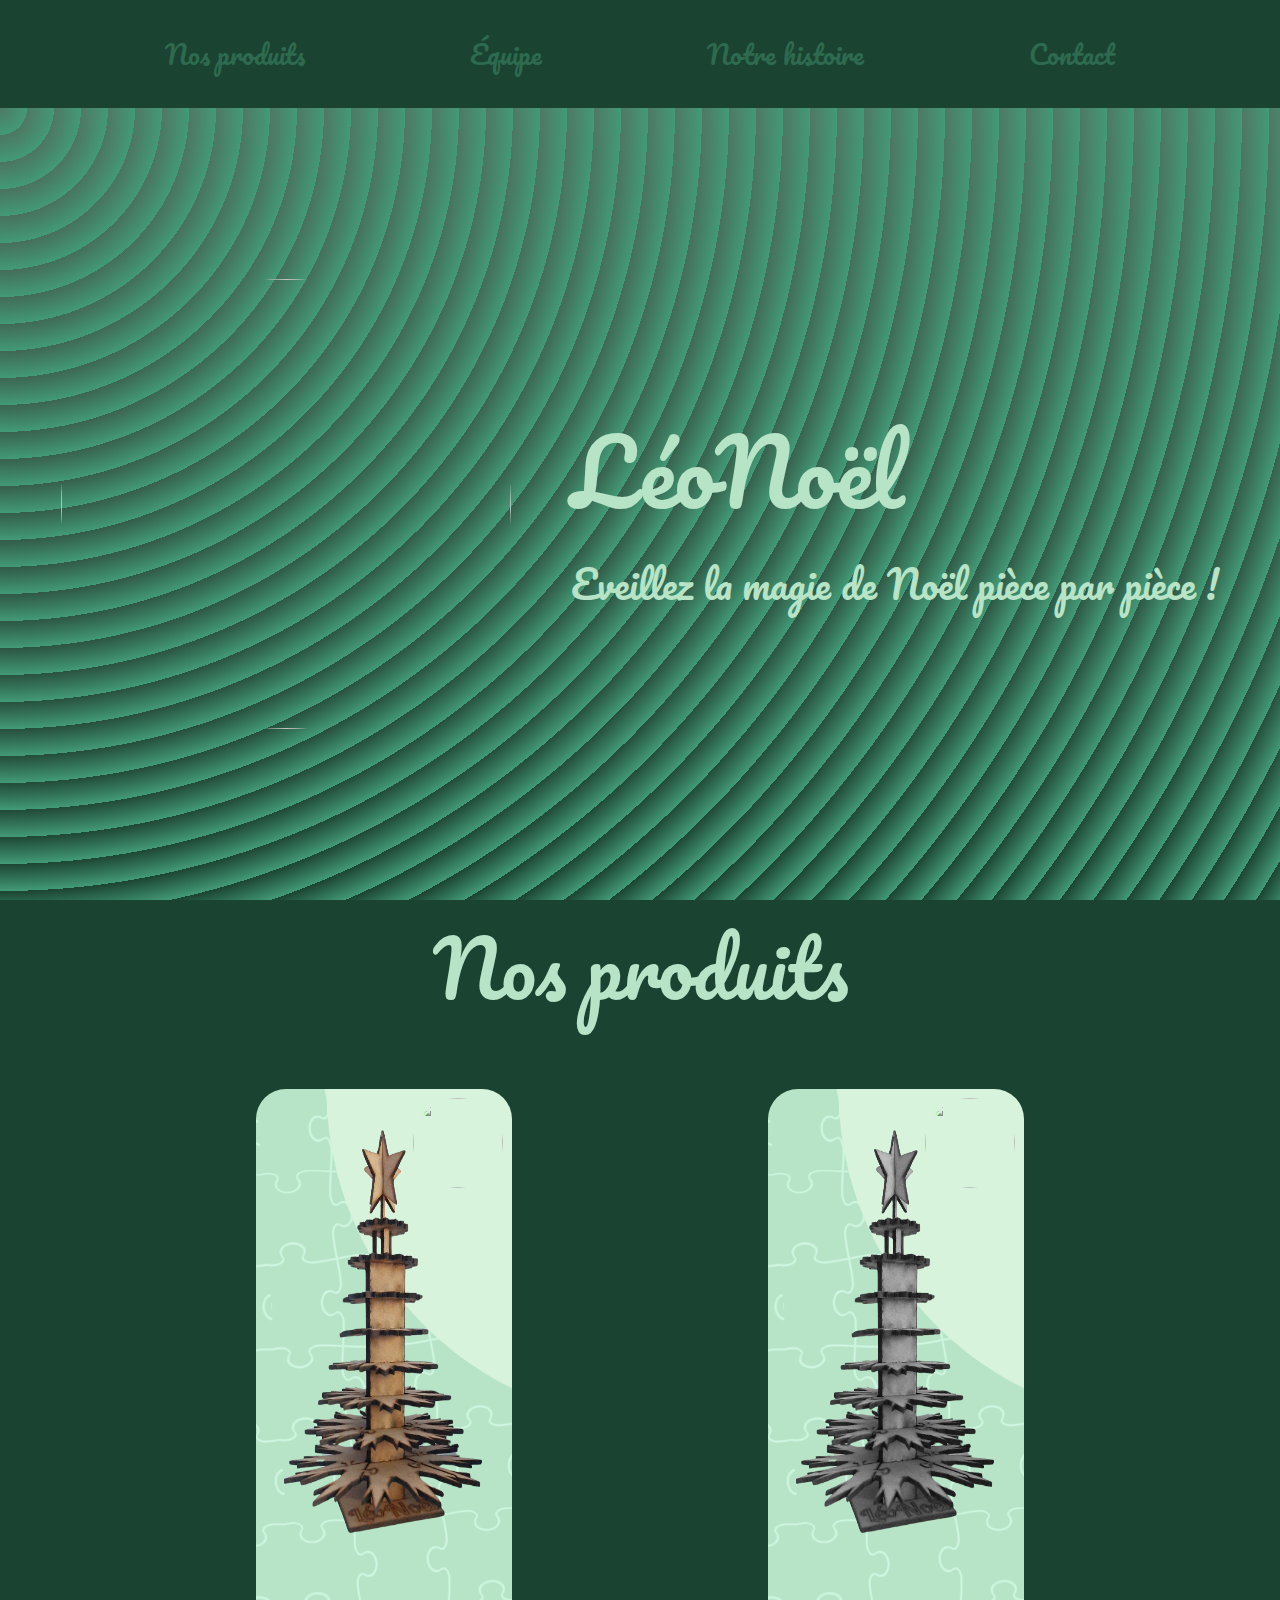
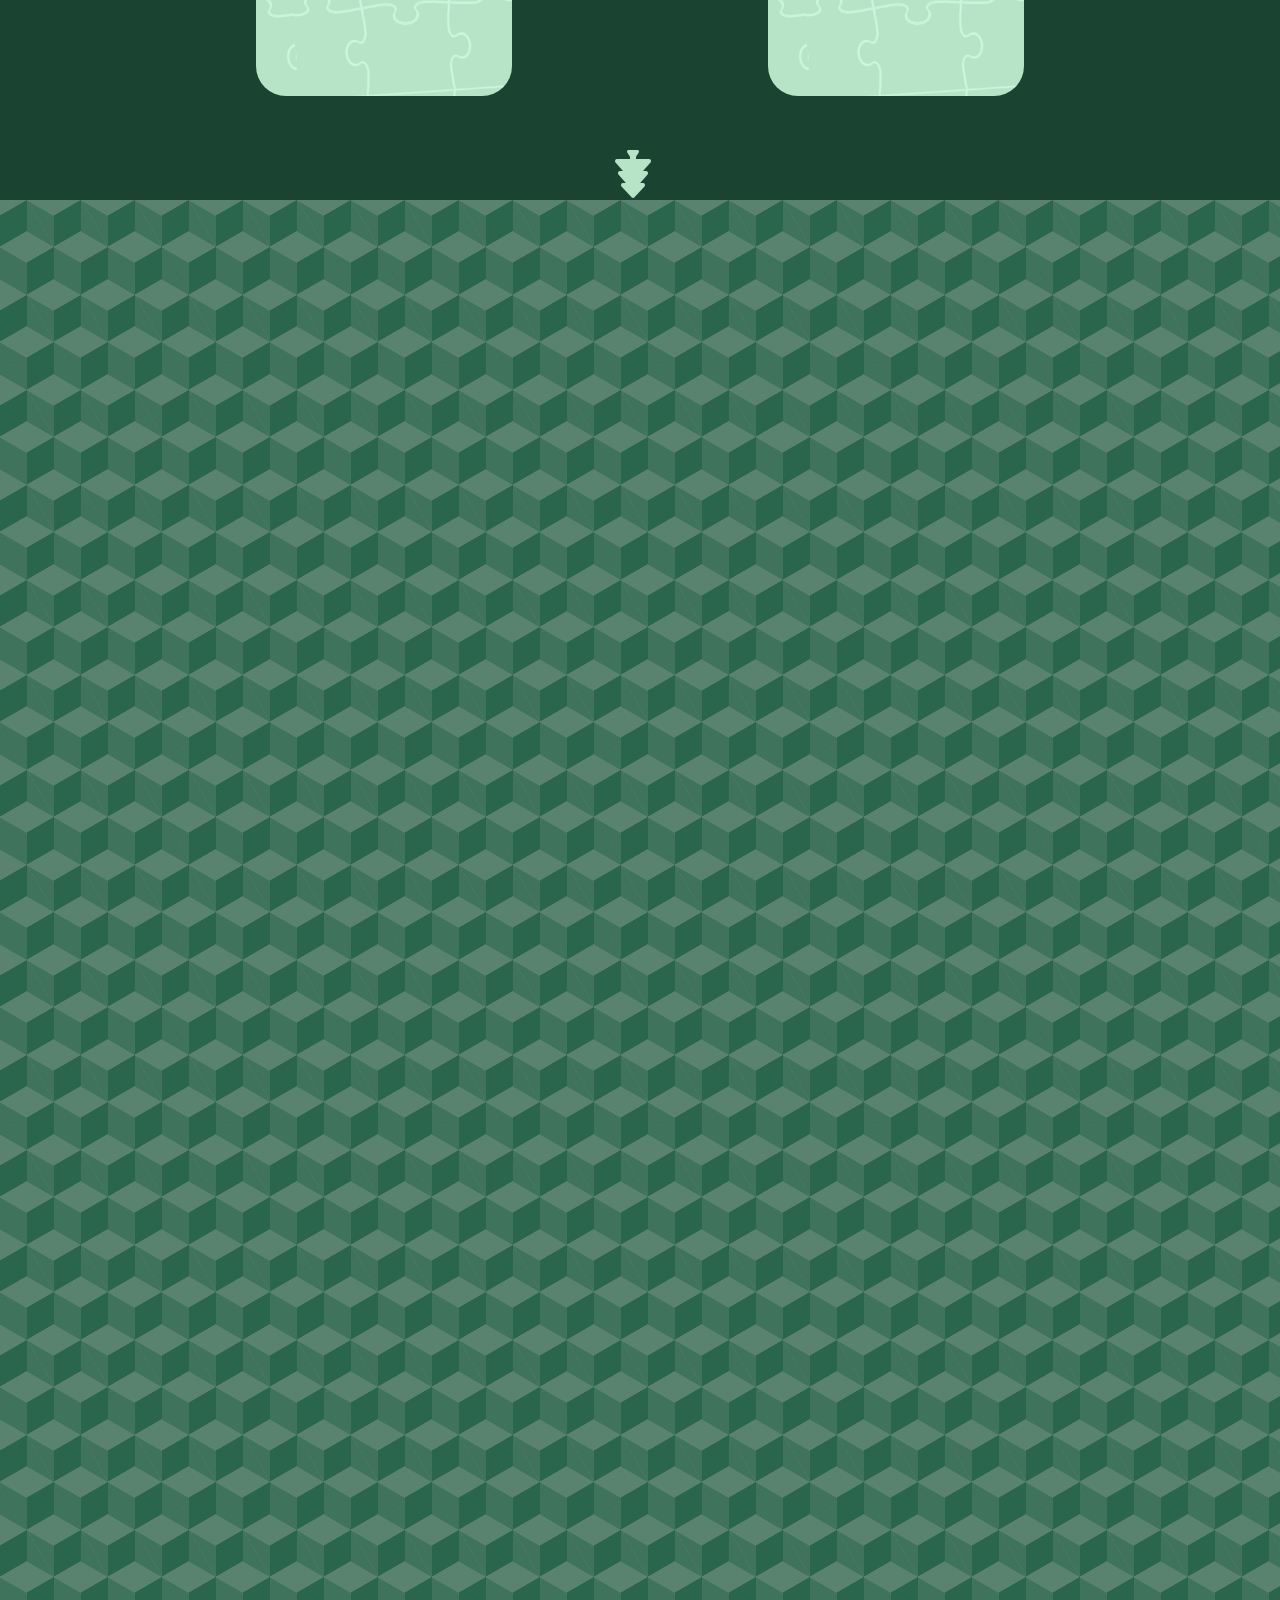
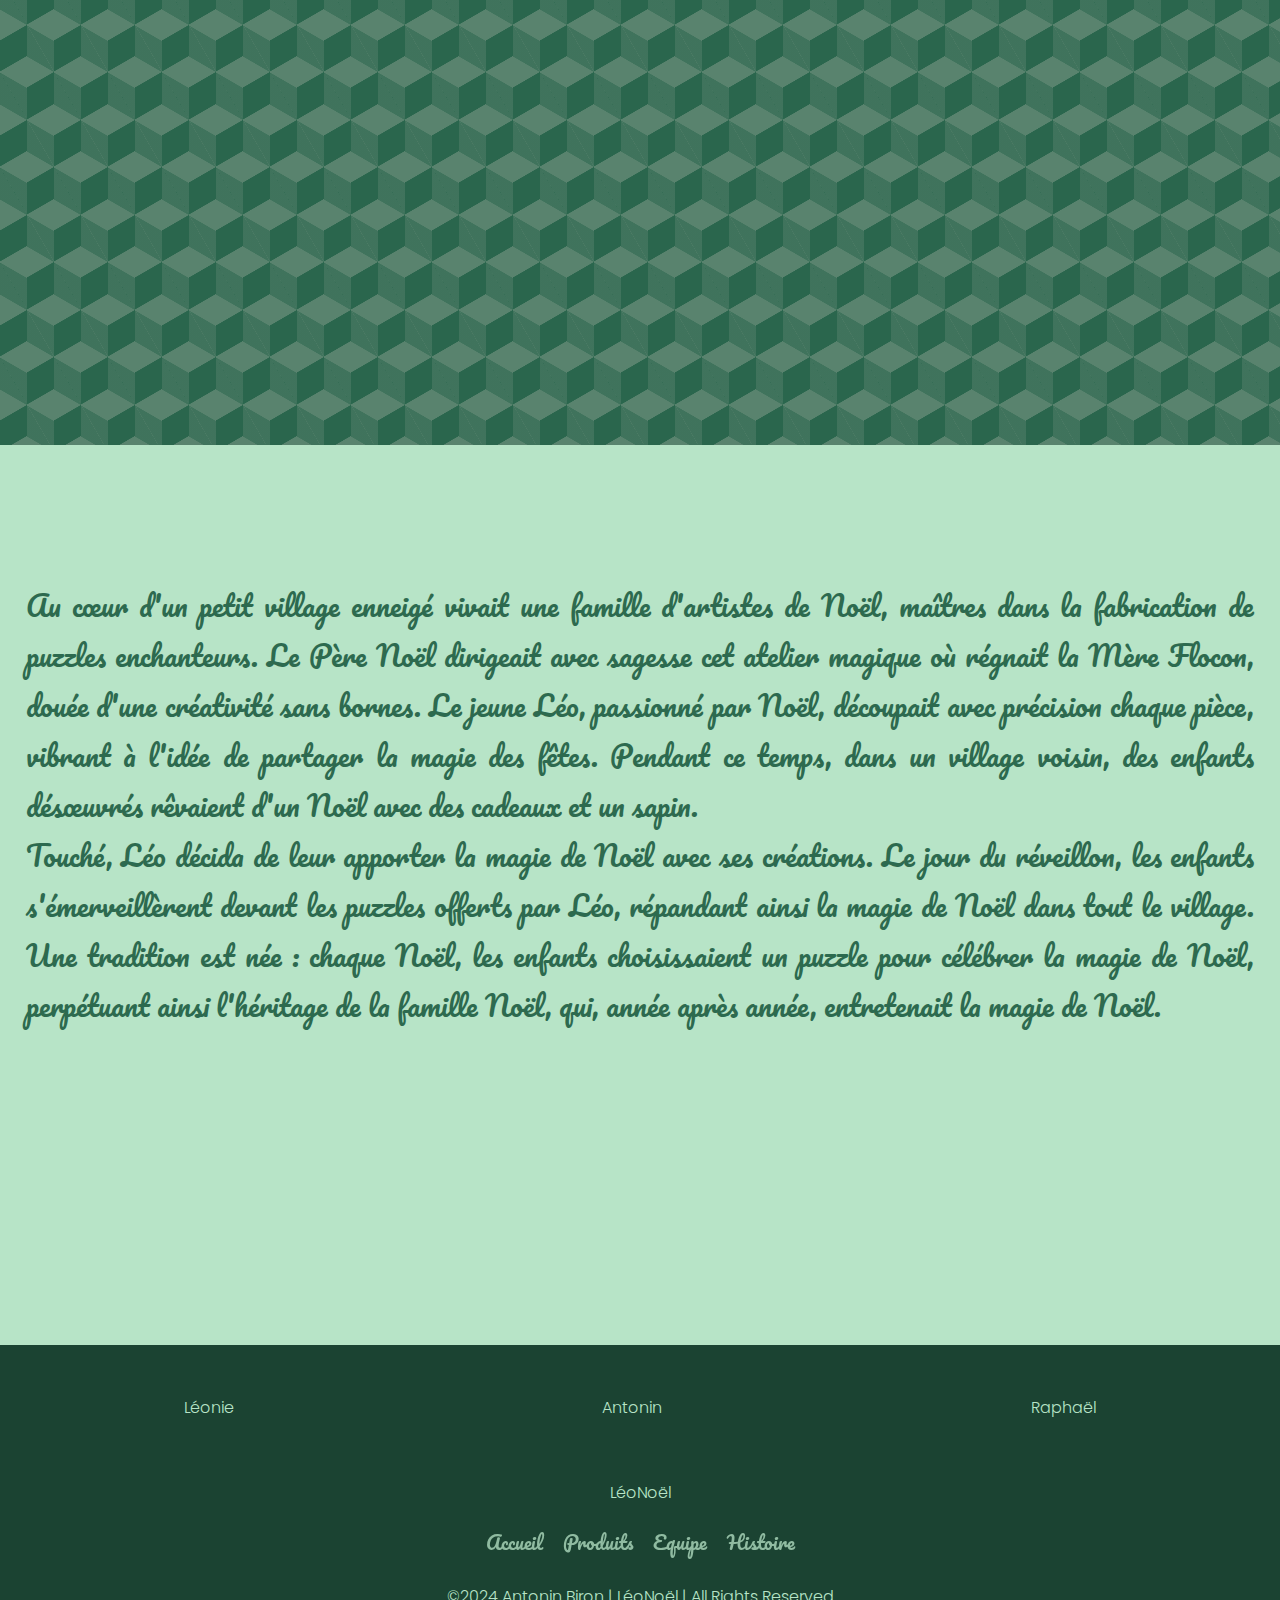
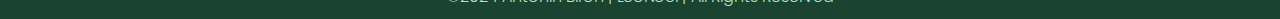
==== index.html @ 9560f246 "closing nav when clicking" ====
<html lang="en">

<head>
	<meta charset="UTF-8">
	<meta name="viewport" content="width=device-width, initial-scale=1.0">
	<title>LéoNoël</title>
	<link rel="stylesheet" href="style.css">
	<link rel="preconnect" href="https://fonts.googleapis.com">
	<link rel="preconnect" href="https://fonts.gstatic.com" crossorigin>
	<link href="https://fonts.googleapis.com/css2?family=Pacifico&display=swap" rel="stylesheet">
	<link rel="stylesheet" href="https://cdnjs.cloudflare.com/ajax/libs/font-awesome/5.15.3/css/all.min.css">
	<link rel="icon" type="image/png" href="./img/logo_leonoel_round.png">
</head>

<body>
	<header>
		<div class="nav-bar">
			<div class="burger-menu" onclick="BurgerTranslate()">
				<span class="burger-line"></span>
				<span class="burger-line"></span>
				<span class="burger-line"></span>
			</div>
			<ul class="navbar-nav" id="navbar-nav">
				<li><a href="#products" onclick="CloseNavBar()">Nos produits</a></li>
				<li><a href="#team" onclick="CloseNavBar()">Équipe</a></li>
				<li><a href="#history" onclick="CloseNavBar()">Notre histoire</a></li>
				<li><a href="#footer" onclick="CloseNavBar()">Contact</a></li>
			</ul>
		</div>		
	</header>

	<div class="home-screen" id="home-screen">
		<div class="case-logo">
			<img id="logo" src="./img/logo_leonoel_ia.jpg" alt="Logo LeoNoel">
		</div>
		<div class="text-welcome">
			<p id="title">LéoNoël </p>
			<p id="subtitle">Eveillez la magie de Noël pièce par pièce !</p>
		</div>
	</div>
	<div class="down-arrow-to-products">
		<i class="fas fa-tree down-arrow__icon" id="down-arrow-to-products"></i>
	</div>
	<div class="products" id="products">
		<div class="products-title">
			<p id="products-title">Nos produits</p>
		</div>
		<div class="grid">
			<div class="card"><img src="./img/logo_leonoel_ia.jpg" class="logo_product" alt=""><img
					src="./img/product_tree.png" class="img_product" alt="">
				<p>Sapin de Noël</p>
			</div>
			<div class="card"><img src="./img/logo_leonoel_ia.jpg" class="logo_product" alt=""><img
					src="./img/product_tree.png" class="img_product" id="in-creation" alt="">
				<p>En création</p>
			</div>
		</div>
		<div class="down-arrow-to-team">
			<i class="fas fa-tree down-arrow__icon-to-team" id="down-arrow-to-team"></i>
		</div>
	</div>
	<div class="team" id="team">
		<div class="team-title">
			<p id="team-title">Notre équipe</p>
		</div>
		<div class="team-grid">
			<div class="leonie">
				<section class="hidden">
					<div class="profil">
						<img src="./img/leonie_pp_round.png" alt="Photo Profil Léonie">
						<h1>Léonie</h1>
					</div>
					<div class="description-team">
						<p>Ouvrez un dictionnaire au mot « sourire » et vous trouverez Léonie. Son dynamisme contagieux
							illumine chaque projet. Spécialiste dans la gestion et l’administration, Léonie marie avec
							brio
							sérieux et rigueur dans toutes ses missions. Son autonomie et sa prise d'initiative hors
							pair ne
							donnent aucune chance aux mails et à la paperasse. Avec une organisation digne de ce nom
							notre
							équipe est sûre de tendre vers la réussite. Avec elle, chaque projet devient une aventure
							prometteuse et fructueuse. Une véritable manager qui transforme les défis en opportunités.
						</p>
						<h3>« Cela semble toujours impossible, jusqu’à ce qu’on le fasse ». Nelson Mandela</h3>
					</div>
				</section>
			</div>
			<div class="antonin">
				<section class="hidden">
					<div class="description-team">
						<p>Lui c’est Antonin, une véritable pépite au sein de notre équipe ! Il incarne la quintessence
							du
							professionnalisme, de la rigueur, et de la détermination. Sa maîtrise de l'informatique en
							fait
							un atout majeur, et son talent en graphisme ouvre de nouvelles perspectives créatives.
							Toujours
							prêt à comprendre et à surpasser les attentes, Antonin est le collaborateur idéal pour mener
							notre équipe vers l'excellence. Sa polyvalence et son engagement font de lui une force
							motrice,
							prêt à surmonter tous les obstacles pour atteindre l'excellence. Avec Anto à nos côtés,
							l'innovation et la réussite sont assurées ! </p>
						<h3>“Je ne perds jamais, soit je gagne, soit j’apprends », Nelson Mandela.</h3>
					</div>
					<div class="profil">
						<img src="./img/pp_anto_round.png" alt="Photo profil Antonin">
						<h1>Antonin</h1>
					</div>
				</section>
			</div>
			<div class="raphael">
				<section class="hidden">
					<div class="profil">
						<img src="./img/pp_raph_round.png" alt="Photo profil Antonin">
						<h1>Raphaël</h1>
					</div>
					<div class="description-team">
						<p>Découvrez Raphaël, notre atout secret et associé exceptionnel. Sérieux et rigoureux, il gère
							la
							modélisation comme personne, et apporte une compréhension technique à chacun de ses projets.
							Mêlant mystère et professionnalisme, Raphaël excelle dans la discrétion tout en
							accomplissant
							avec aisance toutes les tâches qui lui sont confiées. Sa réputation de résoudre sans prise
							de
							tête les défis informatiques en fait un précieux collaborateur. Doté d'une capacité
							remarquable
							à concrétiser les demandes, il se distingue par sa fiabilité et son dévouement exemplaire.
							En
							tant qu'associé, il incarne l'excellence discrète qui donne à notre équipe une longueur
							d'avance. Confiez-lui vos projets et découvrez la puissance de la discrétion alliée à un
							professionnalisme inégalé. </p>
						<h3>« La folie, c’est de faire toujours la même chose et de s’attendre à un résultat
							différent »Albert Einstein</h3>
					</div>
				</section>
			</div>
		</div>
		<div class="down-arrow-to-history">
			<i class="fas fa-tree down-arrow__icon-to-history" id="down-arrow-to-history"></i>
		</div>
	</div>
	<div class="history" id="history">
		<div class="history-title">
			<p id="history-title">Notre histoire</p>
		</div>
		<div class="history-text" id="history-text">
			<p id="p1">Au cœur d'un petit village enneigé vivait une famille d'artistes de Noël, maîtres dans la
				fabrication de puzzles enchanteurs. Le Père Noël dirigeait avec sagesse cet atelier magique où régnait
				la Mère Flocon, douée d'une créativité sans bornes. Le jeune Léo, passionné par Noël, découpait avec
				précision chaque pièce, vibrant à l'idée de partager la magie des fêtes. Pendant ce temps, dans un
				village voisin, des enfants désœuvrés rêvaient d'un Noël avec des cadeaux et un sapin.</p>
			<p id="p2">Touché, Léo décida de leur apporter la magie de Noël avec ses créations. Le jour du réveillon,
				les enfants s'émerveillèrent devant les puzzles offerts par Léo, répandant ainsi la magie de Noël dans
				tout le village. Une tradition est née : chaque Noël, les enfants choisissaient un puzzle pour célébrer
				la magie de Noël, perpétuant ainsi l'héritage de la famille Noël, qui, année après année, entretenait la
				magie de Noël.</p>
		</div>
	</div>
	<div class="contacts">
		<div class="contacts-title"></div>
	</div>
	<footer class="footer" id="footer">
		<div class="social">
			<div class="social-leonie">
				<ul class="social-icon">
					<li class="social-icon__item"><a class="social-icon__link" href="https://www.linkedin.com/in/léonie-chapelle-44a651234/" target="_blank"><ion-icon name="logo-linkedin"></ion-icon></a></li>
					<li class="social-icon__item"><a class="social-icon__link" href="https://www.instagram.com/leonie_chapelle/" target="_blank"><ion-icon name="logo-instagram"></ion-icon></a></li>
				</ul>
				<p>Léonie</p>
			</div>
			<div class="social-antonin">
				<ul class="social-icon">
					<li class="social-icon__item"><a class="social-icon__link" href="https://www.linkedin.com/in/antonin-biron-748058155/" target="_blank"><ion-icon name="logo-linkedin"></ion-icon></a></li>
					<li class="social-icon__item"><a class="social-icon__link" href="https://www.instagram.com/its_anto.brn/" target="_blank"><ion-icon name="logo-instagram"></ion-icon></a></li>
					<li class="social-icon__item"><a class="social-icon__link" href="https://github.com/Blatahead" target="_blank"><ion-icon name="logo-github"></ion-icon></a></li>
				</ul>
				<p>Antonin</p>
			</div>
			<div class="social-raphael">
				<ul class="social-icon">
					<!-- <li class="social-icon__item"><a class="social-icon__link" href="#"><ion-icon name="logo-linkedin"></ion-icon></a></li> -->
					<li class="social-icon__item"><a class="social-icon__link" href="https://www.instagram.com/rafmy0/" target="_blank"><ion-icon name="logo-instagram"></ion-icon></a></li>
				</ul>
				<p>Raphaël</p>
			</div>
		</div>
		<div class="social-team">
			<ul class="social-icon">
				<li class="social-icon__item"><a class="social-icon__link" href="https://www.instagram.com/rafmy0/" target="_blank"><ion-icon name="logo-instagram"></ion-icon></a></li>
			</ul>
			<p>LéoNoël</p>
		</div>
		<ul class="menu">
			<li class="menu__item"><a class="menu__link" href="#top">Accueil</a></li>
			<li class="menu__item"><a class="menu__link" href="#products">Produits</a></li>
			<li class="menu__item"><a class="menu__link" href="#team">Equipe</a></li>
			<li class="menu__item"><a class="menu__link" href="#history">Histoire</a></li>
		</ul>
		<p>&copy;2024 Antonin Biron | LéoNoël | All Rights Reserved</p>
	</footer>
	<script src="script.js"></script>
</body>

</html>
---- style.css ----
@import url("https://fonts.googleapis.com/css2?family=Poppins:wght@200;300;400;500;600;700;800;900&display=swap");

* {
	margin: 0;
	box-sizing: border-box;
	padding: 0;
}

html {
	scroll-behavior: smooth;
}

body {
	background-color: #1b4332;
	height: 100vh;
}

header {
	width: 100%;
	height: 12vh;
}

.nav-bar {
	width: auto;
	height: 100%;
	margin-bottom: 1vh;
	/* background-color: #2d6a4f; */
	background-image: url("./img/wood_back.jpg");
}

.navbar-nav {
	width: auto;
	height: 100%;
	align-items: center;
	display: flex;
	justify-content: space-evenly;
	list-style-type: none;
}

li a {
	font-family: 'Pacifico', cursive;
	/* color: #b7e4c7; */
	color: #2d6a4f;
	text-decoration: none;
	font-size: 2vw;
}

li a:hover {
	color: #d8f3dc;
	transition: 0.5s;
}

#to-history,
#to-products,
#to-team,
#to-contact {
	cursor: pointer;
}

::-webkit-scrollbar {
	width: 0px;
}

::-webkit-scrollbar-thumb {
	background: #d8f3dc;
	border-radius: 10px;
}

.home-screen {
	width: 100%;
	height: 88vh;

	background-color: #1b4332;
	opacity: 1;
	background-image:  repeating-radial-gradient( circle at 0 0, transparent 0, #429a76 27px ), repeating-linear-gradient( #B7E4C755, #1b4332 );

	display: flex;
	align-items: center;
	justify-content: space-evenly;
}

.case-logo {
	width: auto;
	height: 50vh;
}

#logo {
	height: 50vh;
	border-radius: 50%;
}

.text-welcome {
	font-family: 'Pacifico', cursive;
	color: #b7e4c7;
	text-decoration: none;

	#title {
		font-size: 7vw;
	}

	#subtitle {
		font-size: 3vw;
	}
}

.down-arrow-to-products {
	position: absolute;
	left: 50%;
	transform: translateX(-50%);
	width: 50px;
	height: 50px;
	animation: bounce 2s infinite;
}

.down-arrow-to-team {
	position: relative;
	width: 50px;
	height: 50px;
	animation: bounce 2s infinite;
}

.down-arrow-to-history {
	position: relative;
	width: 50px;
	height: 50px;
	margin-left: auto;
	margin-right: auto;
	animation: bounce 2s infinite;
}

.down-arrow__icon {
	font-size: 3em;
	transform: rotate(180deg);
	cursor: pointer;
	background-image: url('./img/wood_back.jpg');
	-webkit-background-clip: text;
	background-clip: text;
	color: transparent;
}

.down-arrow__icon-to-team {
	font-size: 3em;
	transform: rotate(180deg);
	cursor: pointer;
	background-image: url('./img/wood_back.jpg');
	-webkit-background-clip: text;
	background-clip: text;
	color: #B7E4C7;
}
.down-arrow__icon-to-history {
	font-size: 3em;
	transform: rotate(180deg);
	cursor: pointer;
	background-image: url('./img/wood_back.jpg');
	-webkit-background-clip: text;
	background-clip: text;
	color: transparent;
}

.history {
	width: auto;
	height: 100vh;
	background-color: #b7e4c7;
}

.history-title,
.products-title,
.team-title {
	width: 100%;
	height: 15vh;
}

#products-title {
	font-size: 6vw;
	font-family: 'Pacifico', cursive;
	text-align: center;
	color: #b7e4c7;
}

#history-title {
	font-size: 6vw;
	font-family: 'Pacifico', cursive;
	text-align: center;

	background-image: url('./img/wood_back.jpg');
	-webkit-background-clip: text;
	background-clip: text;
	color: transparent;
}

#team-title{
	font-size:6vw;
	font-family: 'Pacifico', cursive;
	text-align: center;

	background-image: url('./img/wood_back.jpg');
	-webkit-background-clip: text;
	background-clip: text;
	color: transparent;
}

.history-text {
	width: 100vw;
	height: 75vh;
	text-align: justify;
	align-items: center;
	display: flex;
	flex-direction: column;
	flex: auto;


	p {
		/* height: 50%; */
		flex-wrap: wrap;
		font-size: 2.2vw;
		font-family: 'Pacifico', cursive;
		color: #2d6a4f;

		margin-bottom: auto;
		margin-top: auto;
		margin-left: 2vw;
		margin-right: 2vw;
	}
}

@keyframes bounce {
	0% {
		bottom: 0;
	}

	50% {
		bottom: 20px;
	}

	100% {
		bottom: 0;
	}
}

.products {
	background-image: url("./img/wood_back_large.jpg");
	width: 100%;
	height: 100vh;
	display: flex;
	flex-direction: column;
	align-items: center;
}

.grid {
	width: 100%;
	height: auto;

	display: flex;
	justify-content: space-evenly;
	margin-top: auto;
	margin-bottom: auto;
}

.card {
	width: auto;
	height: 100%;
	border-radius: 30px;

	background-image: url("./img/back\ product.png");
	background-size: cover;
	position: relative;

	.img_product {
		width: 20vw;
		height: 60vh;
		transition-duration: 1s;
	}

	.img_product:hover {
		transform: scale(1.1);
		transition-duration: 1s;
	}

	#in-creation {
		filter: grayscale(100%);
	}

	.logo_product {
		position: absolute;
		top: 1vh;
		right: 1vh;
		height: 10vh;
		border-radius: 50%;
	}

	p {
		font-size: 3vw;
		font-family: 'Pacifico', cursive;
		text-align: center;

		background-image: url('./img/wood_back.jpg');
		-webkit-background-clip: text;
		background-clip: text;
		color: transparent;

		transform: translateY(-5vh);
	}
}

.team {
	height: 205vh;
	width: 100%;

	background-color: #2a664d;
	background-image:  linear-gradient(30deg, #59836e 12%, transparent 12.5%, transparent 87%, #59836e 87.5%, #59836e), linear-gradient(150deg, #59836e 12%, transparent 12.5%, transparent 87%, #59836e 87.5%, #59836e), linear-gradient(30deg, #59836e 12%, transparent 12.5%, transparent 87%, #59836e 87.5%, #59836e), linear-gradient(150deg, #59836e 12%, transparent 12.5%, transparent 87%, #59836e 87.5%, #59836e), linear-gradient(60deg, #59836e77 25%, transparent 25.5%, transparent 75%, #59836e77 75%, #59836e77), linear-gradient(60deg, #59836e77 25%, transparent 25.5%, transparent 75%, #59836e77 75%, #59836e77);
	background-size: 54px 95px;
	background-position: 0 0, 0 0, 27px 47px, 27px 47px, 0 0, 27px 47px;

	color: #b7e4c7;
}

.team-grid{
	display: flex;
	flex-direction: column;
	height: 170vh;
	margin-top:10vh;

	.leonie, .antonin, .raphael{
		margin-top: auto;
		margin-bottom: auto;
		margin-left: 5vw;
		margin-right: 5vw;
	}

	section{
		display: flex;
		place-items: left;
		align-content: center;
		flex-direction: row;
		background-color: rgb(255, 255, 255, 0.2);
		border-radius: 20px;
		padding: 1vh;
	}
	h1{
		font-size: 4vh;
		text-align: center;
	}
	p{
		text-align: justify;
		font-size: 2vw;
	}
	h3{
		font-size: 2.5vw;
	}
	img{
		height: 20vh;
	}

	.profil{
		margin-top: auto;
		margin-bottom: auto;
	}

	.description-team{
		margin-left: 2vw;
		margin-right: 2vw;
	}
}

.hidden{
	opacity: 0;
	filter: blur(5px);
	transform: translateX(-100%);
	transition: all 2s;
}

.show{
	opacity: 1;
	filter: blur(0);
	transform: translateX(0);
}

.footer {
	position: relative;
	width: 100%;
	background: transparent;
	min-height: 20vh;
	display: flex;
	justify-content: center;
	align-items: center;
	flex-direction: column;
	font-family: "Poppins", sans-serif;
	color: #B7E4C7;
  }
  
  .social-icon,
  .menu {
	position: relative;
	display: flex;
	justify-content: center;
	align-items: center;
	margin: 10px 0;
	flex-wrap: wrap;
  }
  
  .social-icon__item,
  .menu__item {
	list-style: none;
  }
  
  .social-icon__link {
	font-size: 2rem;
	color: #B7E4C7;
	margin: 0 10px;
	display: inline-block;
	transition: 0.5s;
  }
  .social-icon__link:hover {
	transform: translateY(-10px);
  }
  
  .menu__link {
	font-size: 1.2rem;
	color: #B7E4C7;
	margin: 0 10px;
	display: inline-block;
	transition: 0.5s;
	text-decoration: none;
	opacity: 0.75;
	font-weight: 300;
  }
  
  .menu__link:hover {
	opacity: 1;
  }
  
  .footer p {
	color: #B7E4C7;
	margin: 15px 0 10px 0;
	font-size: 1rem;
	font-weight: 300;
  }
  
.social{
	width: 100%;
	display: flex;
	flex-direction: row;
	justify-content: space-around;
	text-align: center	;

	div{
		text-align: center;
	}
}

.social-team{
	text-align: center;
}

/* CSS pour le menu burger */
.burger-menu {
    display: none;
}

.burger-line {
    display: block;
    width: 30px;
    height: 3px;
    background-color: #1b4332;
    margin: 5px 0;
}

@media screen and (max-width: 930px) {
    

    .burger-menu {
        display: block;
		position: absolute;
		right: 4vw;
		top: 4vh;	
    }

	.navbar-nav {
		position: fixed;
		display: flex;
		flex-direction: column;
		top: 12vh;
		right: -100%;
		width: 100%;
		height: calc(100% - 12vh);
		transition: all 0.3s ease;
		background-image: url("./img/wood_back.jpg");
		z-index: 999;
	}

	ul li a{
		font-size: 7vw;
	}


	.navbar-nav.active {
		right: 0;
	}

	.home-screen{
		flex-direction: column;

		#logo{
			width: 45vw;
			height: 45vw;
			aspect-ratio:initial;
		}

		.case-logo{
			height: fit-content;
		}

		#title{
			margin-top: -10vh;
			font-size: 15vw;
			text-align: center;
		}

		#subtitle{
			font-size: 5vw;
			text-align: center;
		}
	}

	#products-title{
		font-size: 15vw;
	}

	.grid{
		flex-direction: column;
		justify-content: space-around;
		margin: 0;
		height: 100%;
	}

	.card{
		width: 75%;
		height: 30vh;
		margin-left: auto;
		margin-right: auto;

		.img_product{
			height: 30vh;
			width: 20vh;
		}

		p{
			font-size: 6vw;
		}
	}

	
}

@media screen and (max-width: 530px) {
	.home-screen #logo{
		width: 75vw;
		height: 75vw;
	}
}
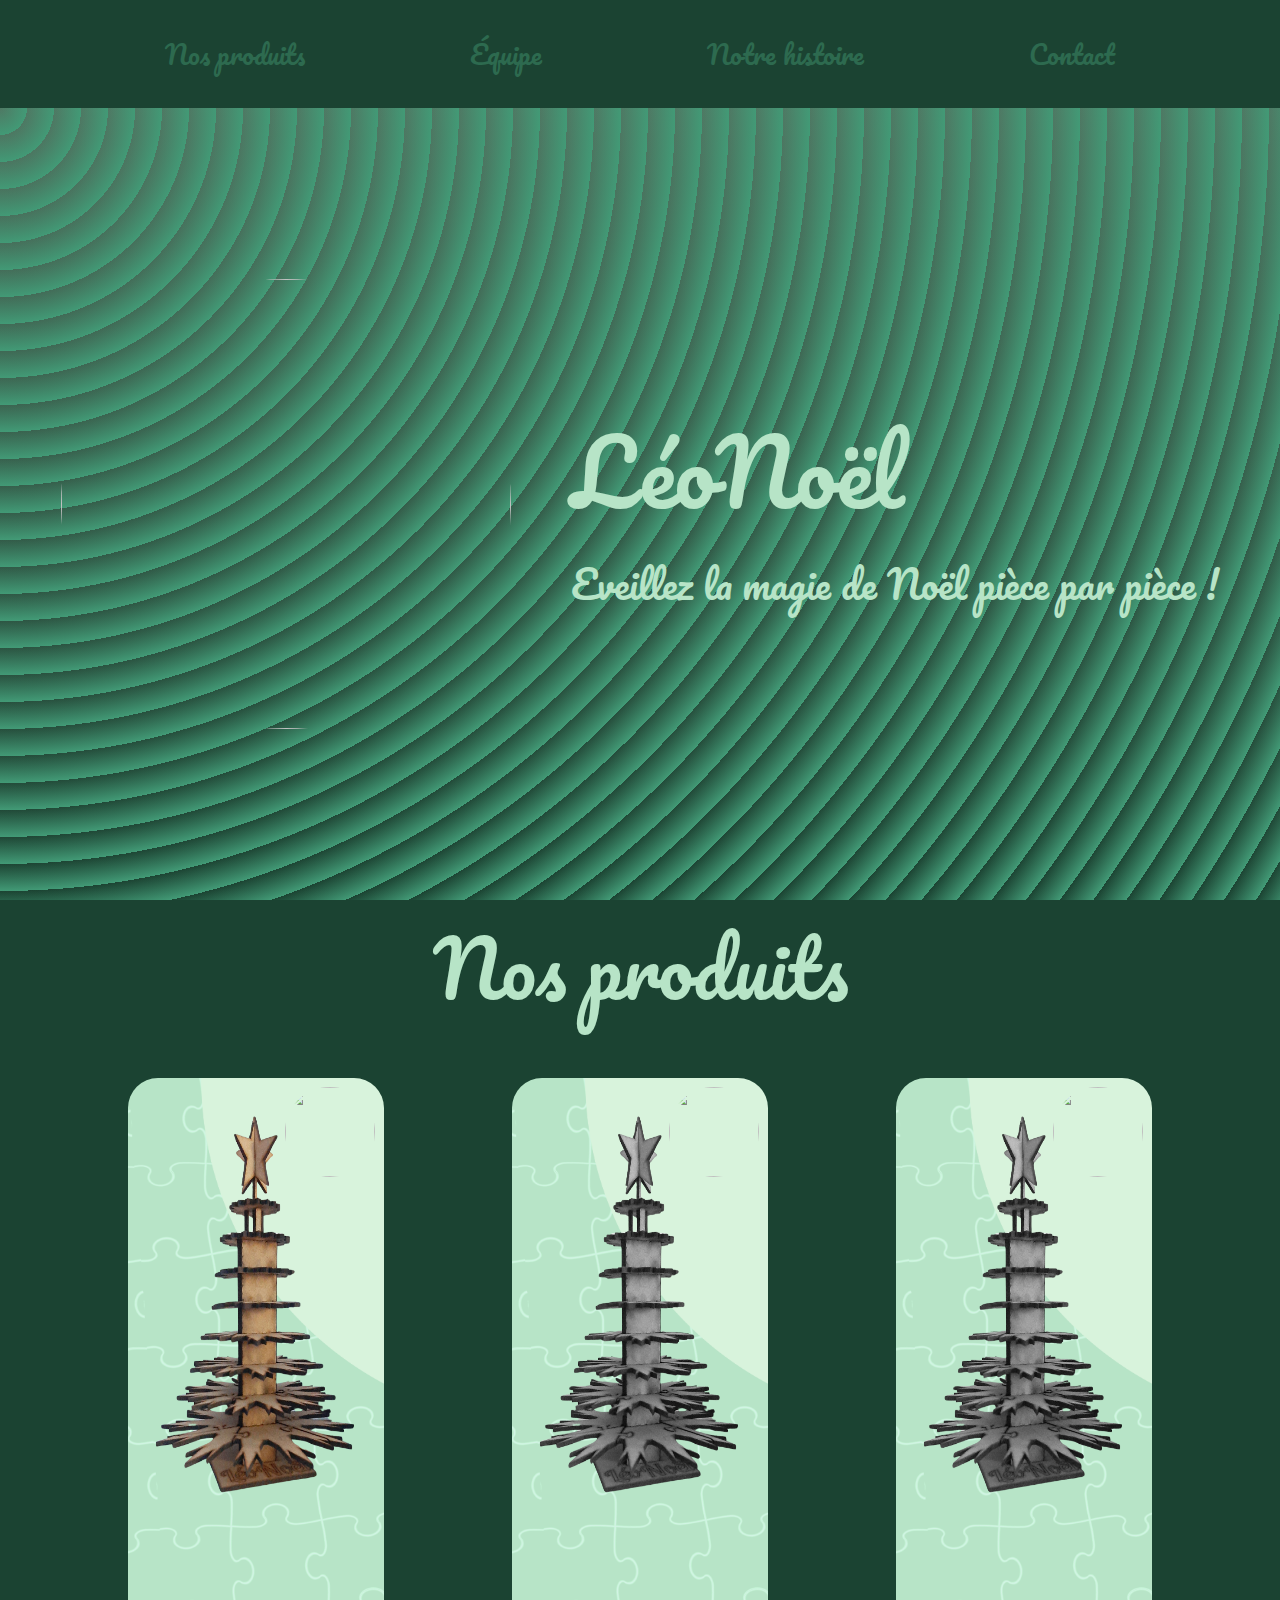
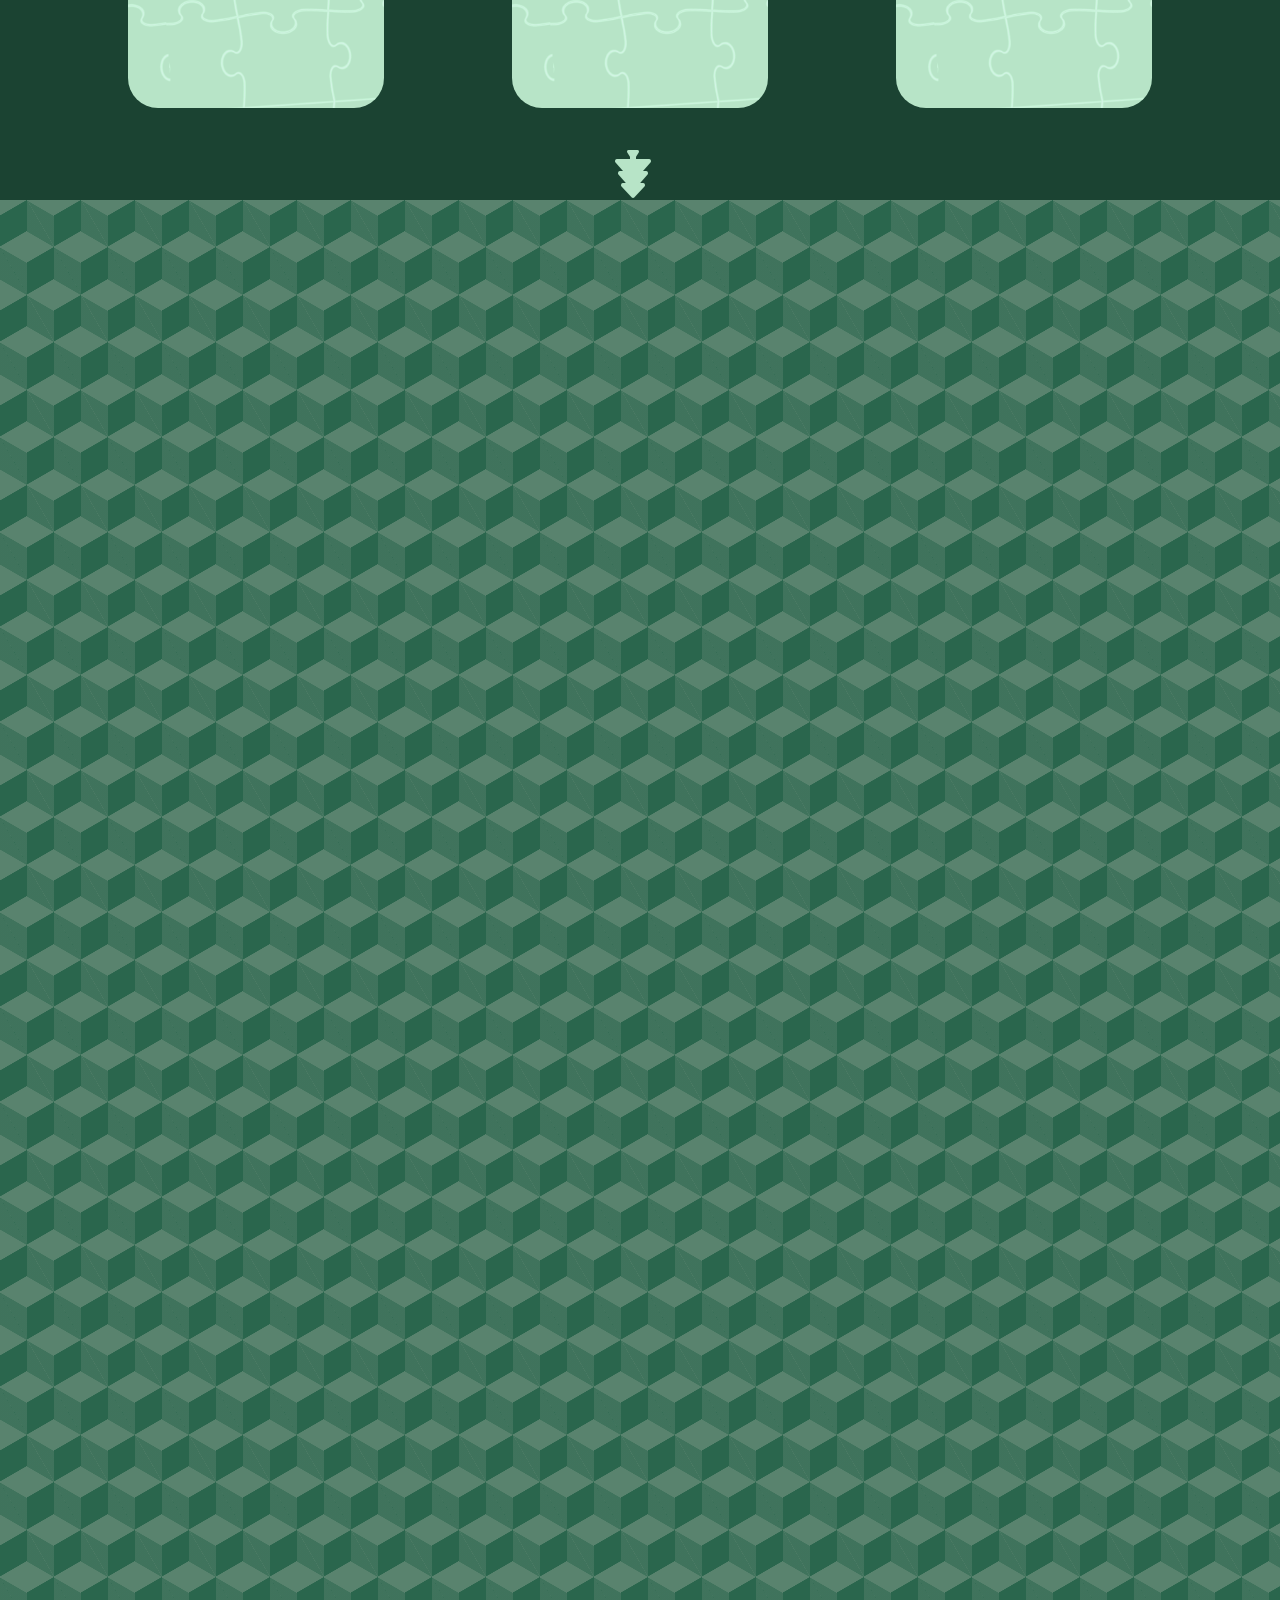
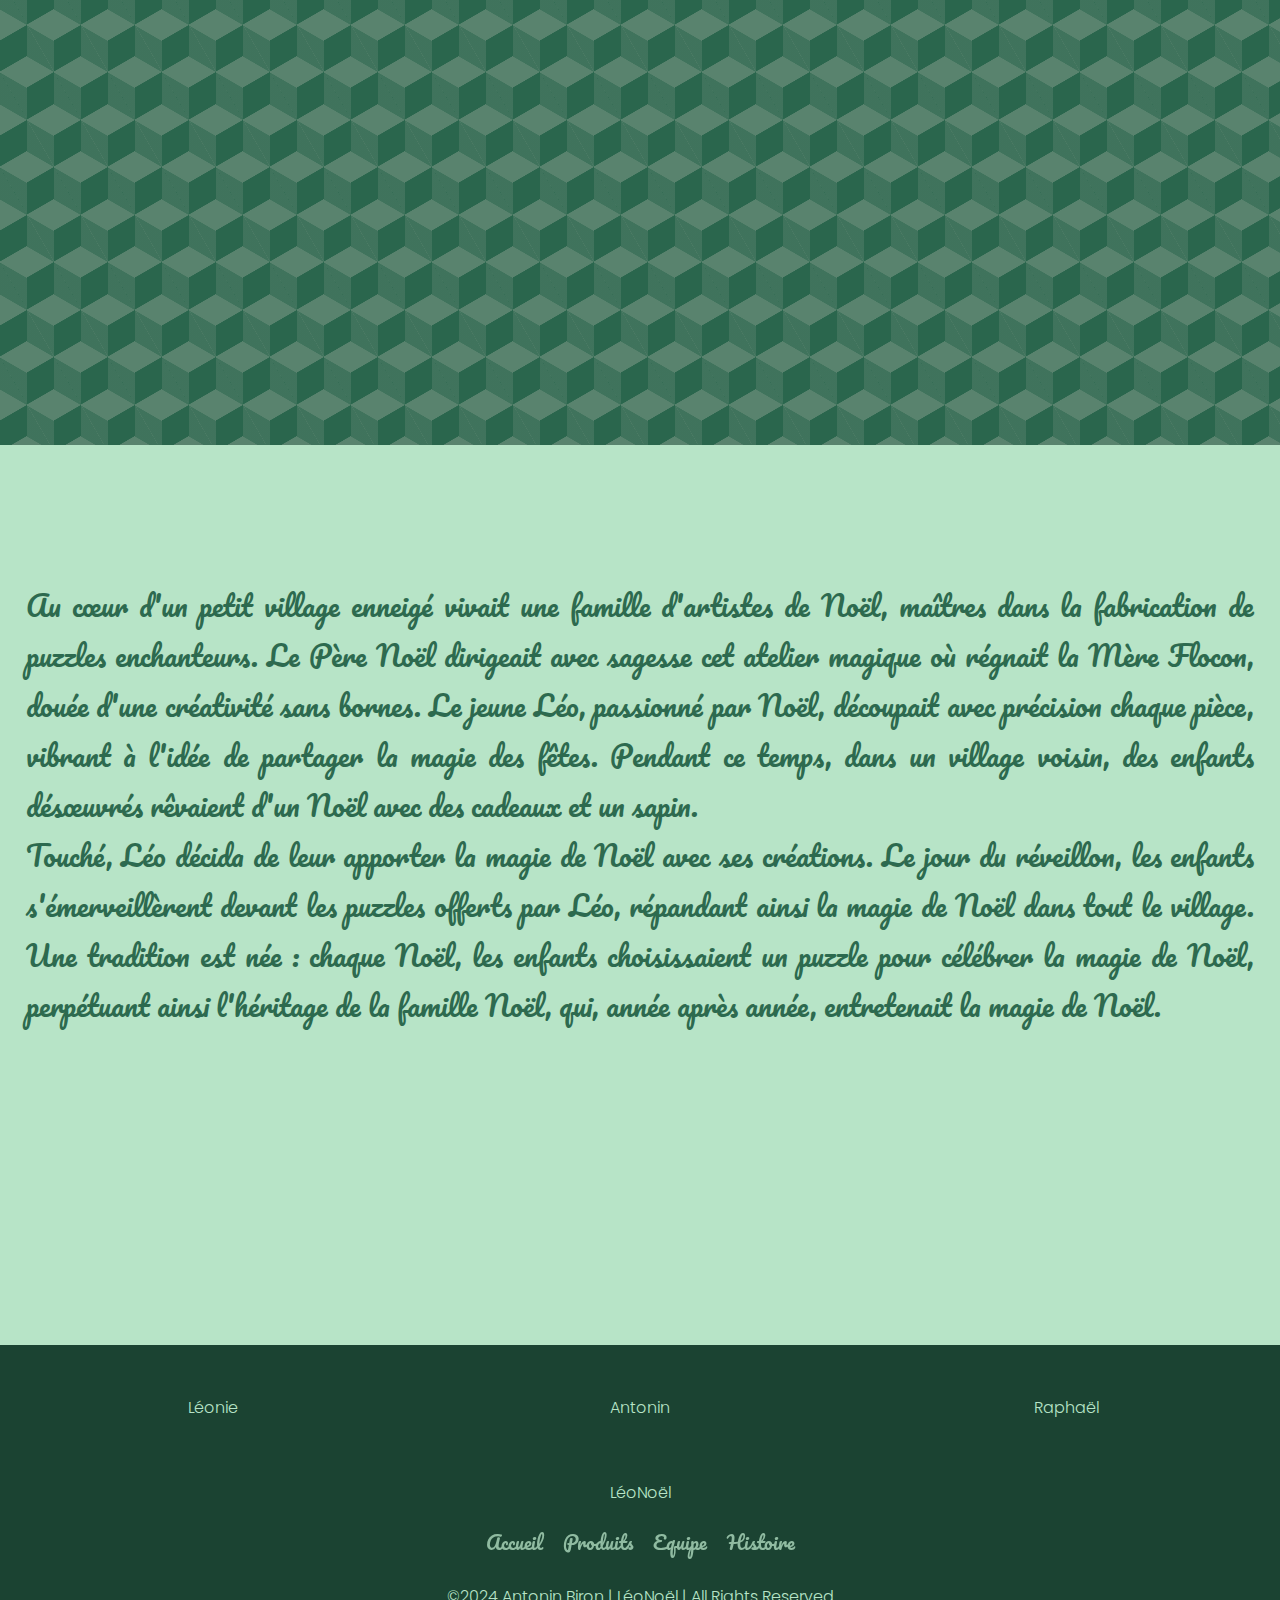
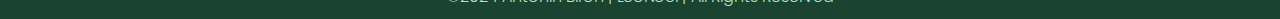
==== commit 7153369a: "delete comments" ====
--- a/index.html
+++ b/index.html
@@ -8,6 +8,7 @@
 	<link rel="preconnect" href="https://fonts.googleapis.com">
 	<link rel="preconnect" href="https://fonts.gstatic.com" crossorigin>
 	<link href="https://fonts.googleapis.com/css2?family=Pacifico&display=swap" rel="stylesheet">
+	<link href="https://fonts.googleapis.com/css2?family=Inclusive+Sans:ital@0;1&display=swap" rel="stylesheet">
 	<link rel="stylesheet" href="https://cdnjs.cloudflare.com/ajax/libs/font-awesome/5.15.3/css/all.min.css">
 	<link rel="icon" type="image/png" href="./img/logo_leonoel_round.png">
 </head>
@@ -26,7 +27,7 @@
 				<li><a href="#history" onclick="CloseNavBar()">Notre histoire</a></li>
 				<li><a href="#footer" onclick="CloseNavBar()">Contact</a></li>
 			</ul>
-		</div>		
+		</div>
 	</header>
 
 	<div class="home-screen" id="home-screen">
@@ -46,9 +47,17 @@
 			<p id="products-title">Nos produits</p>
 		</div>
 		<div class="grid">
+			<div class="card"><img src="./img/logo_leonoel_ia.jpg" class="logo_product" alt="">
+				<img src="./img/product_tree.png" class="img_product" alt="">
+				<div id="embed-container" class="embed-container">
+					<div class="embed" data-tf-live="01HS743ZN3N6HP2GG3ZPPBW7JZ"></div>
+					<script src="//embed.typeform.com/next/embed.js"></script>
+				</div>
+				<p>Sapin de Noël</p>
+			</div>
 			<div class="card"><img src="./img/logo_leonoel_ia.jpg" class="logo_product" alt=""><img
-					src="./img/product_tree.png" class="img_product" alt="">
-				<p>Sapin de Noël</p>
+					src="./img/product_tree.png" class="img_product" id="in-creation" alt="">
+				<p>En création</p>
 			</div>
 			<div class="card"><img src="./img/logo_leonoel_ia.jpg" class="logo_product" alt=""><img
 					src="./img/product_tree.png" class="img_product" id="in-creation" alt="">
@@ -162,30 +171,41 @@
 		<div class="social">
 			<div class="social-leonie">
 				<ul class="social-icon">
-					<li class="social-icon__item"><a class="social-icon__link" href="https://www.linkedin.com/in/léonie-chapelle-44a651234/" target="_blank"><ion-icon name="logo-linkedin"></ion-icon></a></li>
-					<li class="social-icon__item"><a class="social-icon__link" href="https://www.instagram.com/leonie_chapelle/" target="_blank"><ion-icon name="logo-instagram"></ion-icon></a></li>
+					<li class="social-icon__item"><a class="social-icon__link"
+							href="https://www.linkedin.com/in/léonie-chapelle-44a651234/" target="_blank"><ion-icon
+								name="logo-linkedin"></ion-icon></a></li>
+					<li class="social-icon__item"><a class="social-icon__link"
+							href="https://www.instagram.com/leonie_chapelle/" target="_blank"><ion-icon
+								name="logo-instagram"></ion-icon></a></li>
 				</ul>
 				<p>Léonie</p>
 			</div>
 			<div class="social-antonin">
 				<ul class="social-icon">
-					<li class="social-icon__item"><a class="social-icon__link" href="https://www.linkedin.com/in/antonin-biron-748058155/" target="_blank"><ion-icon name="logo-linkedin"></ion-icon></a></li>
-					<li class="social-icon__item"><a class="social-icon__link" href="https://www.instagram.com/its_anto.brn/" target="_blank"><ion-icon name="logo-instagram"></ion-icon></a></li>
-					<li class="social-icon__item"><a class="social-icon__link" href="https://github.com/Blatahead" target="_blank"><ion-icon name="logo-github"></ion-icon></a></li>
+					<li class="social-icon__item"><a class="social-icon__link"
+							href="https://www.linkedin.com/in/antonin-biron-748058155/" target="_blank"><ion-icon
+								name="logo-linkedin"></ion-icon></a></li>
+					<li class="social-icon__item"><a class="social-icon__link"
+							href="https://www.instagram.com/its_anto.brn/" target="_blank"><ion-icon
+								name="logo-instagram"></ion-icon></a></li>
+					<li class="social-icon__item"><a class="social-icon__link" href="https://github.com/Blatahead"
+							target="_blank"><ion-icon name="logo-github"></ion-icon></a></li>
 				</ul>
 				<p>Antonin</p>
 			</div>
 			<div class="social-raphael">
 				<ul class="social-icon">
 					<!-- <li class="social-icon__item"><a class="social-icon__link" href="#"><ion-icon name="logo-linkedin"></ion-icon></a></li> -->
-					<li class="social-icon__item"><a class="social-icon__link" href="https://www.instagram.com/rafmy0/" target="_blank"><ion-icon name="logo-instagram"></ion-icon></a></li>
+					<li class="social-icon__item"><a class="social-icon__link" href="https://www.instagram.com/rafmy0/"
+							target="_blank"><ion-icon name="logo-instagram"></ion-icon></a></li>
 				</ul>
 				<p>Raphaël</p>
 			</div>
 		</div>
 		<div class="social-team">
 			<ul class="social-icon">
-				<li class="social-icon__item"><a class="social-icon__link" href="https://www.instagram.com/rafmy0/" target="_blank"><ion-icon name="logo-instagram"></ion-icon></a></li>
+				<li class="social-icon__item"><a class="social-icon__link" href="https://www.instagram.com/rafmy0/"
+						target="_blank"><ion-icon name="logo-instagram"></ion-icon></a></li>
 			</ul>
 			<p>LéoNoël</p>
 		</div>
@@ -197,8 +217,10 @@
 		</ul>
 		<p>&copy;2024 Antonin Biron | LéoNoël | All Rights Reserved</p>
 	</footer>
+	
+	<script type="module" src="https://unpkg.com/ionicons@5.5.2/dist/ionicons/ionicons.esm.js"></script>
+	<script nomodule src="https://unpkg.com/ionicons@5.5.2/dist/ionicons/ionicons.js"></script>
 	<script src="script.js"></script>
 </body>
 
-</html>
-
+</html>--- a/style.css
+++ b/style.css
@@ -1,4 +1,5 @@
 @import url("https://fonts.googleapis.com/css2?family=Poppins:wght@200;300;400;500;600;700;800;900&display=swap");
+@import url('https://fonts.googleapis.com/css2?family=Inclusive+Sans:ital@0;1&display=swap');
 
 * {
 	margin: 0;
@@ -13,6 +14,7 @@
 body {
 	background-color: #1b4332;
 	height: 100vh;
+	cursor: default;
 }
 
 header {
@@ -248,7 +250,7 @@
 
 .grid {
 	width: 100%;
-	height: auto;
+	height: 70vh;
 
 	display: flex;
 	justify-content: space-evenly;
@@ -262,12 +264,16 @@
 	border-radius: 30px;
 
 	background-image: url("./img/back\ product.png");
+	/* background-color: #F5F5FA; */
 	background-size: cover;
 	position: relative;
+	display: flex;
+    flex-direction: column;
+    justify-content: space-between;
 
 	.img_product {
 		width: 20vw;
-		height: 60vh;
+		height: 80%;
 		transition-duration: 1s;
 	}
 
@@ -275,6 +281,21 @@
 		transform: scale(1.1);
 		transition-duration: 1s;
 	}
+
+	.embed-container{
+		display: flex;
+
+		.embed{
+			transform: translateY(-5vh);
+			margin-left: auto;
+			margin-right: auto;
+
+			button{
+				color: #3c7459;
+			}
+		}
+	}
+		
 
 	#in-creation {
 		filter: grayscale(100%);
@@ -359,6 +380,9 @@
 	.description-team{
 		margin-left: 2vw;
 		margin-right: 2vw;
+		display: flex;
+		justify-content: space-around;
+		flex-direction: column;
 	}
 }
 
@@ -445,6 +469,7 @@
 
 	div{
 		text-align: center;
+		width: 33vw;
 	}
 }
 
@@ -465,10 +490,39 @@
     margin: 5px 0;
 }
 
+@media screen and (max-width: 1024px) {
+	.home-screen{
+		flex-direction: column;
+
+		#logo{
+			width: 35vw;
+			height: 35vw;
+			aspect-ratio:initial;
+		}
+
+		.case-logo{
+			height: fit-content;
+		}
+
+		#title{
+			margin-top: -10vh;
+			font-size: 13vw;
+			text-align: center;
+		}
+
+		#subtitle{
+			font-size: 5vw;
+			text-align: center;
+		}
+
+		
+	}
+}
+
 @media screen and (max-width: 930px) {
     
-
-    .burger-menu {
+	
+	.burger-menu {
         display: block;
 		position: absolute;
 		right: 4vw;
@@ -509,7 +563,7 @@
 		.case-logo{
 			height: fit-content;
 		}
-
+		
 		#title{
 			margin-top: -10vh;
 			font-size: 15vw;
@@ -522,9 +576,10 @@
 		}
 	}
 
-	#products-title{
+	#products-title, #team-title, #history-title{
 		font-size: 15vw;
 	}
+
 
 	.grid{
 		flex-direction: column;
@@ -532,6 +587,10 @@
 		margin: 0;
 		height: 100%;
 	}
+	
+	.products{
+		height: 120vh;
+	}
 
 	.card{
 		width: 75%;
@@ -546,15 +605,179 @@
 
 		p{
 			font-size: 6vw;
-		}
-	}
-
+			position: absolute;
+			right: 1%;
+			top: 50%;
+			transform: translateY(50%);
+		}
+	}
+	.history-text {
+		justify-content: space-evenly;
+		height: 85%;
+
+
+		p {
+			height: 50%;
+			margin-left: 4vw;
+			margin-right: 4vw;
+			font-size: 4.5vw;
+		}
+
+	}
 	
-}
-
-@media screen and (max-width: 530px) {
+	
+}
+@media screen and (max-height: 830px) and (max-width: 500px)  {
+	.home-screen{
+
+		.case-logo{
+			height: fit-content;
+		}
+
+		#title{
+			font-size: 7vw;
+			text-align: center;
+		}
+
+		#subtitle{
+			font-size: 3vw;
+			text-align: center;
+		}
+	}
+	
+
+	.navbar-nav a {
+		font-size: 5vh;
+	}
+}
+@media screen and (max-height: 730px)  {
+	.home-screen{
+		#logo{
+			width: 30vw;
+			height: 30vw;
+		}
+
+		.case-logo{
+			height: fit-content;
+		}
+
+		#title{
+			font-size: 7vw;
+			text-align: center;
+		}
+
+		#subtitle{
+			font-size: 3vw;
+			text-align: center;
+		}
+	}
+	.down-arrow-to-products {
+		right: 0;
+		left: unset;
+
+		.down-arrow__icon{
+			font-size: 2em;
+			margin-top: 3vh;
+		}
+	}
+}
+@media screen and (max-height: 580px)  {
+	.home-screen{
+		#logo{
+			width: 25vw;
+			height: 25vw;
+		}
+
+		.case-logo{
+			height: fit-content;
+		}
+
+		#title{
+			font-size: 7vw;
+			text-align: center;
+		}
+
+		#subtitle{
+			font-size: 3vw;
+			text-align: center;
+		}
+	}
+}
+
+
+
+@media screen and (max-width: 730px) {
 	.home-screen #logo{
 		width: 75vw;
 		height: 75vw;
 	}
-}
+
+	.team{
+		height: max-content;
+	}
+
+	.team-grid{
+
+		margin-top: 0;
+		text-align: center;
+		height: fit-content;
+
+		.leonie , .antonin , .raphael{
+			margin-top: 1vh;
+			margin-bottom: 1vh;
+			margin-left: auto;
+			margin-right: auto;
+
+			width: 95vw;
+			height: 120vw;
+
+			
+		}
+
+		.antonin .hidden{
+			flex-direction: column-reverse;
+		}
+
+		.hidden{
+			flex-direction: column;
+			height: 100%;
+			justify-content: space-around;
+			
+
+			.profil {
+				text-align: center;
+				margin-top: 0;
+				margin-bottom: 0;
+
+				img{
+					width: 35vw;
+					height: 35vw;
+				}
+			}
+
+			.description-team{
+				height: 100%;
+				p{
+					font-size: 3vw;
+				}
+				h3{
+					font-size: 4vw;
+				}
+			}
+		}
+	}
+	.down-arrow-to-history{
+		margin-top: 2vh;
+	}
+
+	.social {
+		height: fit-content;
+		div{
+			display: flex;
+			flex-direction: column;
+			width: 33vw;
+			justify-content: space-between;
+		}
+	}
+	
+}
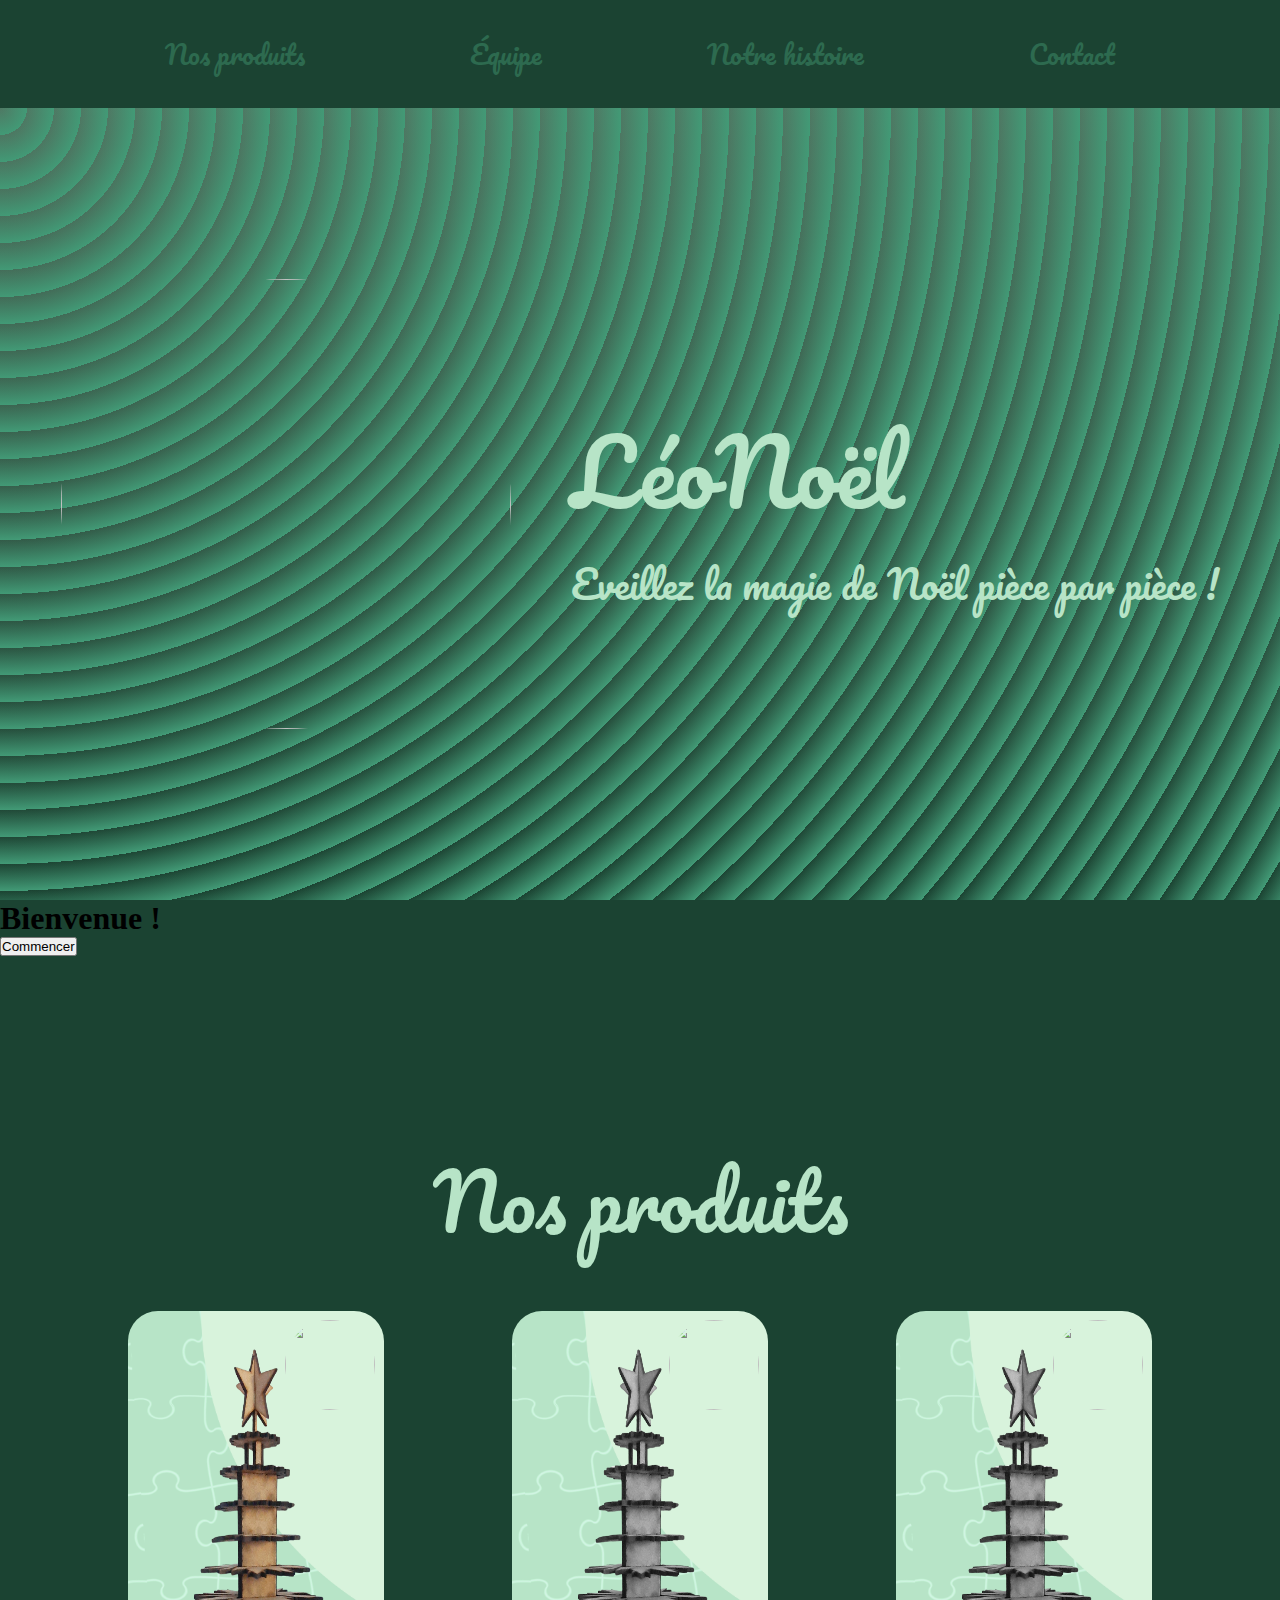
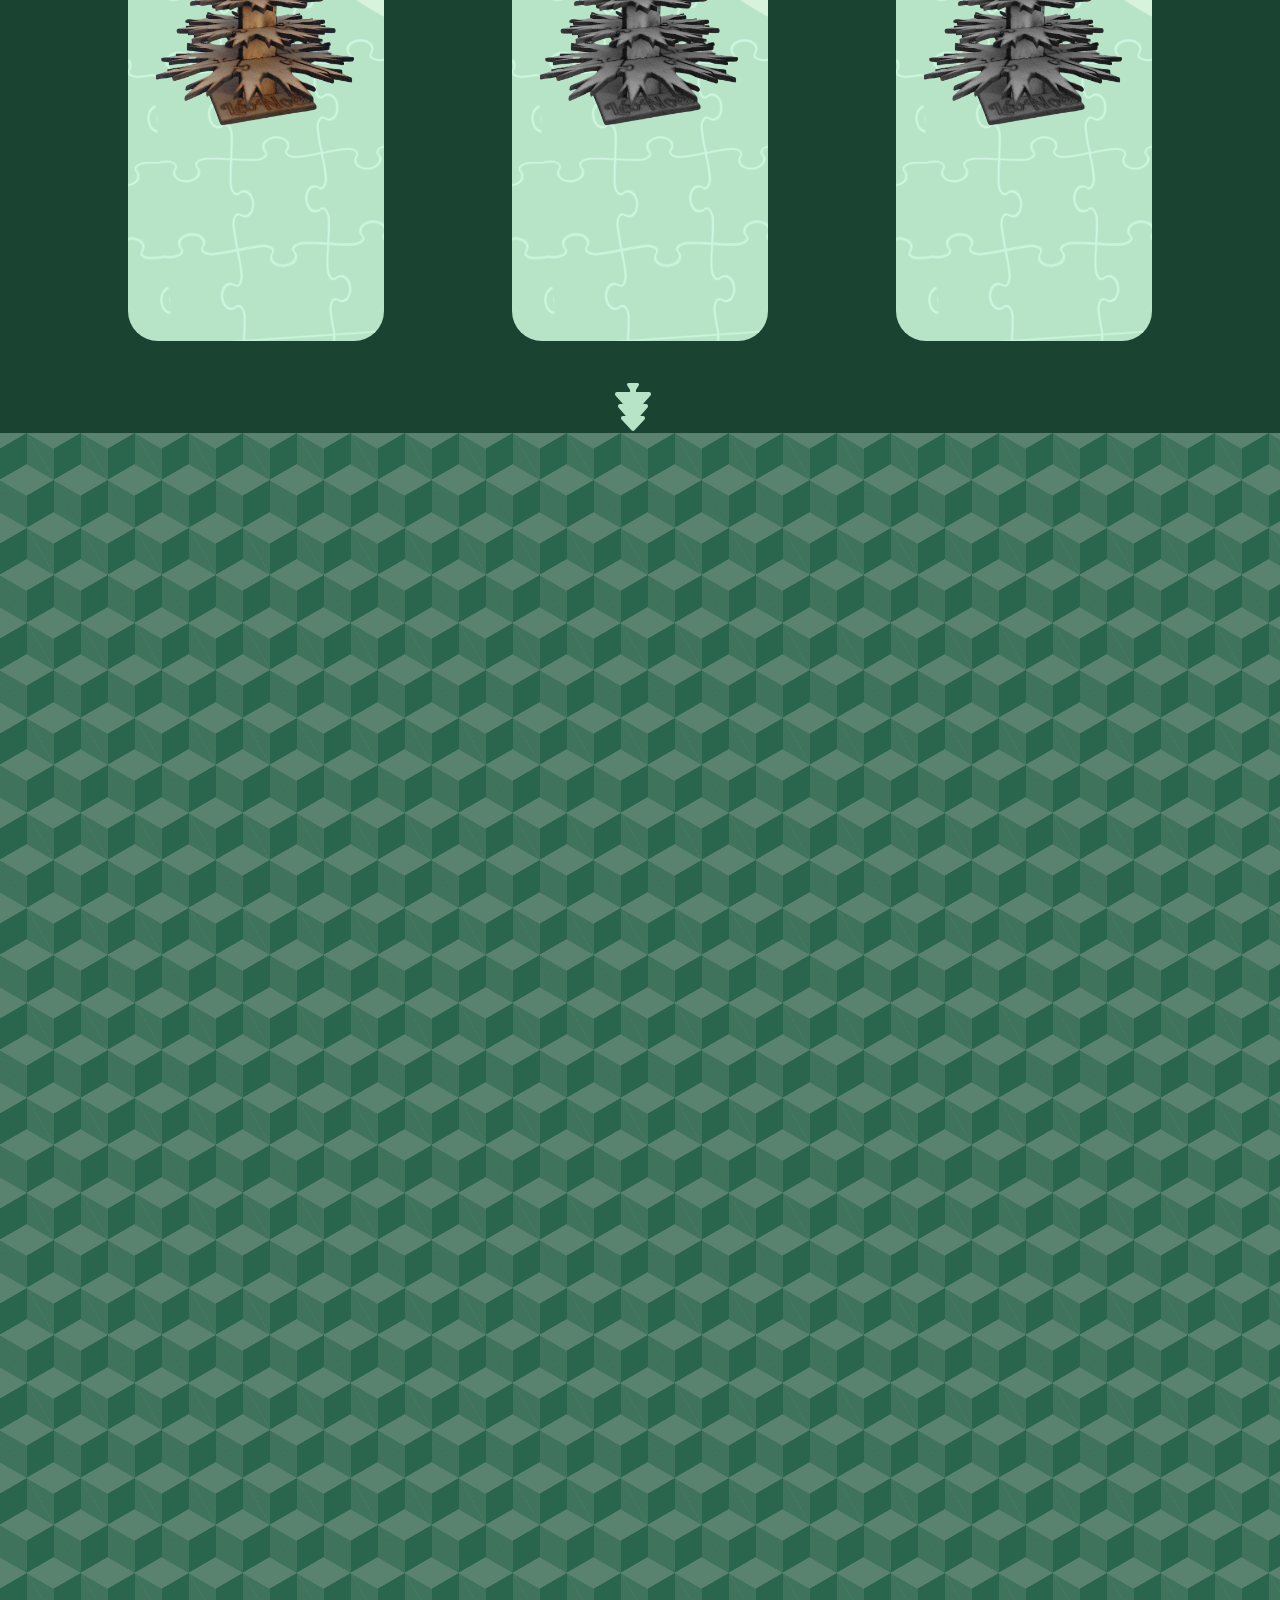
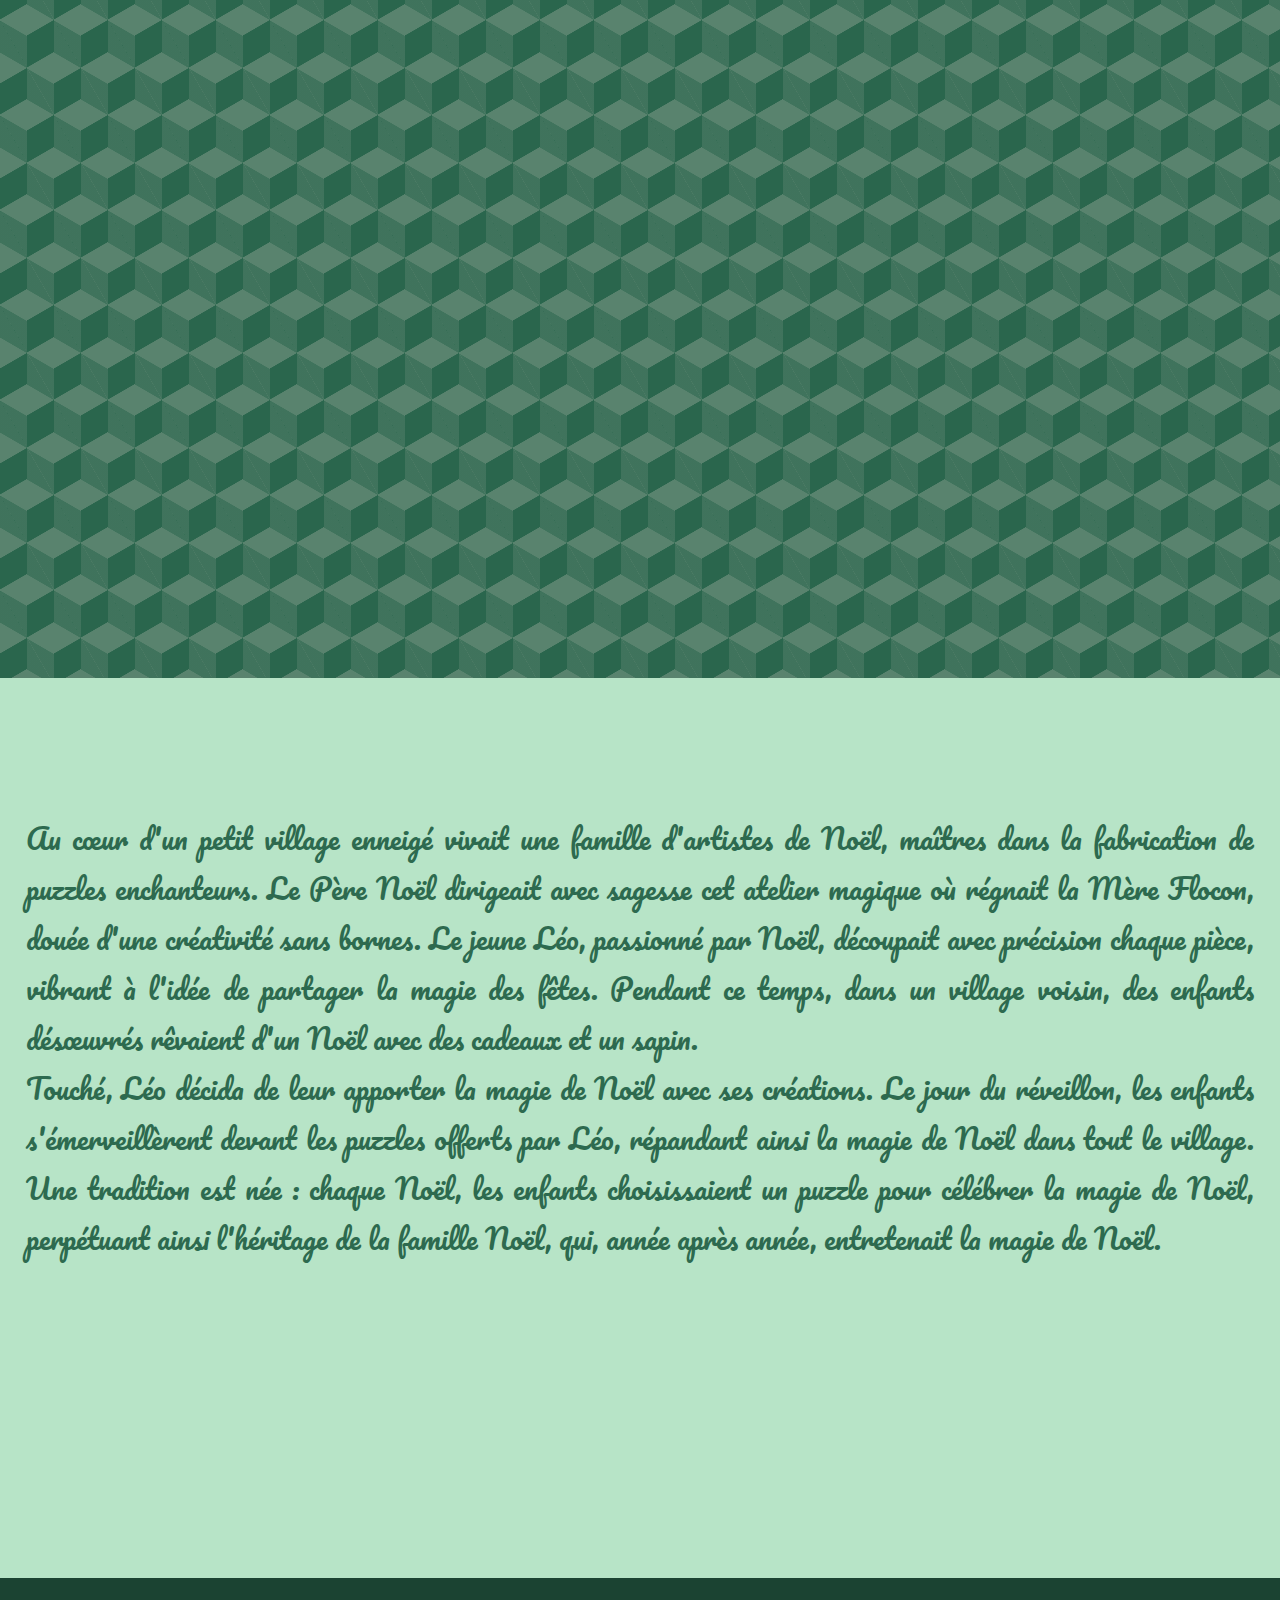
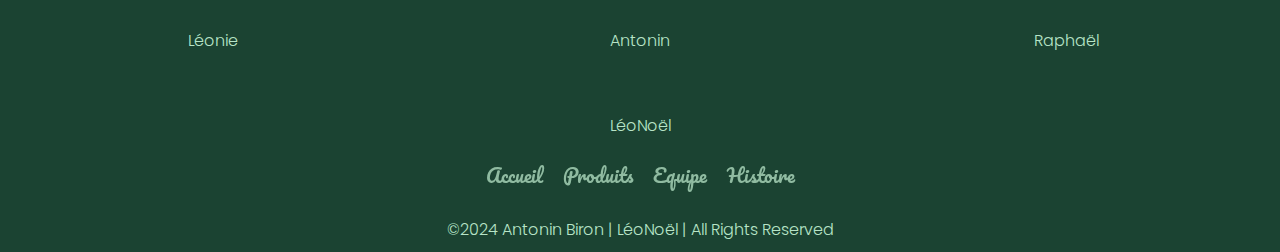
==== commit 8039e504: "change citation raph" ====
--- a/index.html
+++ b/index.html
@@ -40,7 +40,61 @@
 		</div>
 	</div>
 	<div class="down-arrow-to-products">
-		<i class="fas fa-tree down-arrow__icon" id="down-arrow-to-products"></i>
+		<a href="#products"><i class="fas fa-tree down-arrow__icon" id="down-arrow-to-products"></i></a>
+	</div>
+	<div class="preorderform">
+
+		<div class="container">
+			<div id="welcomePage" class="page">
+				<h1>Bienvenue !</h1>
+				<button onclick="startForm()">Commencer</button>
+			</div>
+	
+			<div id="formPage" class="page hidden">
+				<form id="preorderForm">
+					<div class="question visible" id="firstQuestion">
+						<label for="firstName">Quel est votre prénom ?<span>*</span></label>
+						<input type="text" id="firstName" required>
+					</div>
+			
+					<div class="question hidden">
+						<label for="lastName">Quel est votre nom de famille ?<span>*</span></label>
+						<input type="text" id="lastName" required>
+					</div>
+			
+					<div class="question hidden">
+						<label for="email">Quelle est votre adresse e-mail ?<span>*</span></label>
+						<input type="email" id="email" required>
+						<p>Nous pourrons revenir vers vous pour la suite.</p>
+					</div>
+			
+					<div class="question hidden" id="lastQuestion">
+						<label for="quantity">Combien de sapins souhaitez-vous précommander ?<span>*</span></label>
+						<select id="quantity" required>
+							<option value="1">1 - 19,99€</option>
+							<option value="2">2 - 39,98€</option>
+							<option value="3">3 - 59,97€</option>
+						</select>
+						<p>Le prix est de 19,99 €/unité.</p>
+					</div>
+			
+					<div class="question hidden">
+						<label for="postalCode">Quel est votre code postal ?<span>*</span></label>
+						<input type="text" id="postalCode" pattern="[0-9]{5}" required>
+					</div>
+			
+					<div class="navigation">
+						<button type="button" onclick="previousQuestion()">Précédent</button>
+						<button id="continueButton" type="button" onclick="nextQuestion()">Continuer</button>
+						<button id="submitButton" type="submit" class="hidden" >Submit</button>
+					</div>                
+				</form>
+			</div>
+			
+			<div id="confirmationPage" class="page hidden">
+				<h2>Merci ! Votre précommande a été envoyée avec succès.</h2>
+			</div>
+		</div>
 	</div>
 	<div class="products" id="products">
 		<div class="products-title">
@@ -49,6 +103,16 @@
 		<div class="grid">
 			<div class="card"><img src="./img/logo_leonoel_ia.jpg" class="logo_product" alt="">
 				<img src="./img/product_tree.png" class="img_product" alt="">
+				<div id="popup" class="popup">
+					<span class="close" onclick="closePopup()">&times;</span>
+					<div class="sketchfab-embed-wrapper">
+						<iframe title="ChristmasTree" frameborder="0" allowfullscreen mozallowfullscreen="true"
+							webkitallowfullscreen="true" allow="autoplay; fullscreen; xr-spatial-tracking"
+							xr-spatial-tracking execution-while-out-of-viewport execution-while-not-rendered web-share
+							src="https://sketchfab.com/models/11e6289058a74dc4951ce481c0c31314/embed">
+						</iframe>
+					</div>
+				</div>
 				<div id="embed-container" class="embed-container">
 					<div class="embed" data-tf-live="01HS743ZN3N6HP2GG3ZPPBW7JZ"></div>
 					<script src="//embed.typeform.com/next/embed.js"></script>
@@ -65,7 +129,7 @@
 			</div>
 		</div>
 		<div class="down-arrow-to-team">
-			<i class="fas fa-tree down-arrow__icon-to-team" id="down-arrow-to-team"></i>
+			<a href="#team"><i class="fas fa-tree down-arrow__icon-to-team" id="down-arrow-to-team"></i></a>
 		</div>
 	</div>
 	<div class="team" id="team">
@@ -137,14 +201,13 @@
 							tant qu'associé, il incarne l'excellence discrète qui donne à notre équipe une longueur
 							d'avance. Confiez-lui vos projets et découvrez la puissance de la discrétion alliée à un
 							professionnalisme inégalé. </p>
-						<h3>« La folie, c’est de faire toujours la même chose et de s’attendre à un résultat
-							différent »Albert Einstein</h3>
+						<h3>«Ce n'est pas d'où vous venez qui compte, mais où vous allez »Ella Fitzgeralg</h3>
 					</div>
 				</section>
 			</div>
 		</div>
 		<div class="down-arrow-to-history">
-			<i class="fas fa-tree down-arrow__icon-to-history" id="down-arrow-to-history"></i>
+			<a href="#history"><i class="fas fa-tree down-arrow__icon-to-history" id="down-arrow-to-history"></i></a>
 		</div>
 	</div>
 	<div class="history" id="history">
@@ -167,6 +230,7 @@
 	<div class="contacts">
 		<div class="contacts-title"></div>
 	</div>
+	
 	<footer class="footer" id="footer">
 		<div class="social">
 			<div class="social-leonie">
@@ -217,10 +281,13 @@
 		</ul>
 		<p>&copy;2024 Antonin Biron | LéoNoël | All Rights Reserved</p>
 	</footer>
-	
+
 	<script type="module" src="https://unpkg.com/ionicons@5.5.2/dist/ionicons/ionicons.esm.js"></script>
 	<script nomodule src="https://unpkg.com/ionicons@5.5.2/dist/ionicons/ionicons.js"></script>
+
+	<script src="config.js"></script>
 	<script src="script.js"></script>
+    <script type="module" src="app.js"></script>
 </body>
 
 </html>--- a/style.css
+++ b/style.css
@@ -275,6 +275,7 @@
 		width: 20vw;
 		height: 80%;
 		transition-duration: 1s;
+		cursor: pointer;
 	}
 
 	.img_product:hover {
@@ -295,7 +296,49 @@
 			}
 		}
 	}
-		
+
+	.popup .sketchfab-embed-wrapper {
+		position: absolute;
+		top: 50%;
+		left: 50%;
+		transform: translate(-50%, -50%);
+		width: 80%;
+		height: 80%;
+	}
+	
+	.popup iframe {
+		border-radius: 20px;
+		width: 100%;
+		height: 100%;
+	}
+	
+	.popup {
+		display: none;
+		position: fixed;
+		top: 0;
+		left: 0;
+		width: 100%;
+		height: 100%;
+		background-color: rgba(0, 0, 0, 0.5);
+		z-index: 9999;
+	}
+	
+	.popup .sketchfab-embed-wrapper {
+		position: absolute;
+		top: 50%;
+		left: 50%;
+		transform: translate(-50%, -50%);
+	}
+	
+	.popup .close {
+		position: absolute;
+		top: 20px;
+		right: 20px;
+		font-size: 30px;
+		color: #fff;
+		cursor: pointer;
+	}
+	
 
 	#in-creation {
 		filter: grayscale(100%);
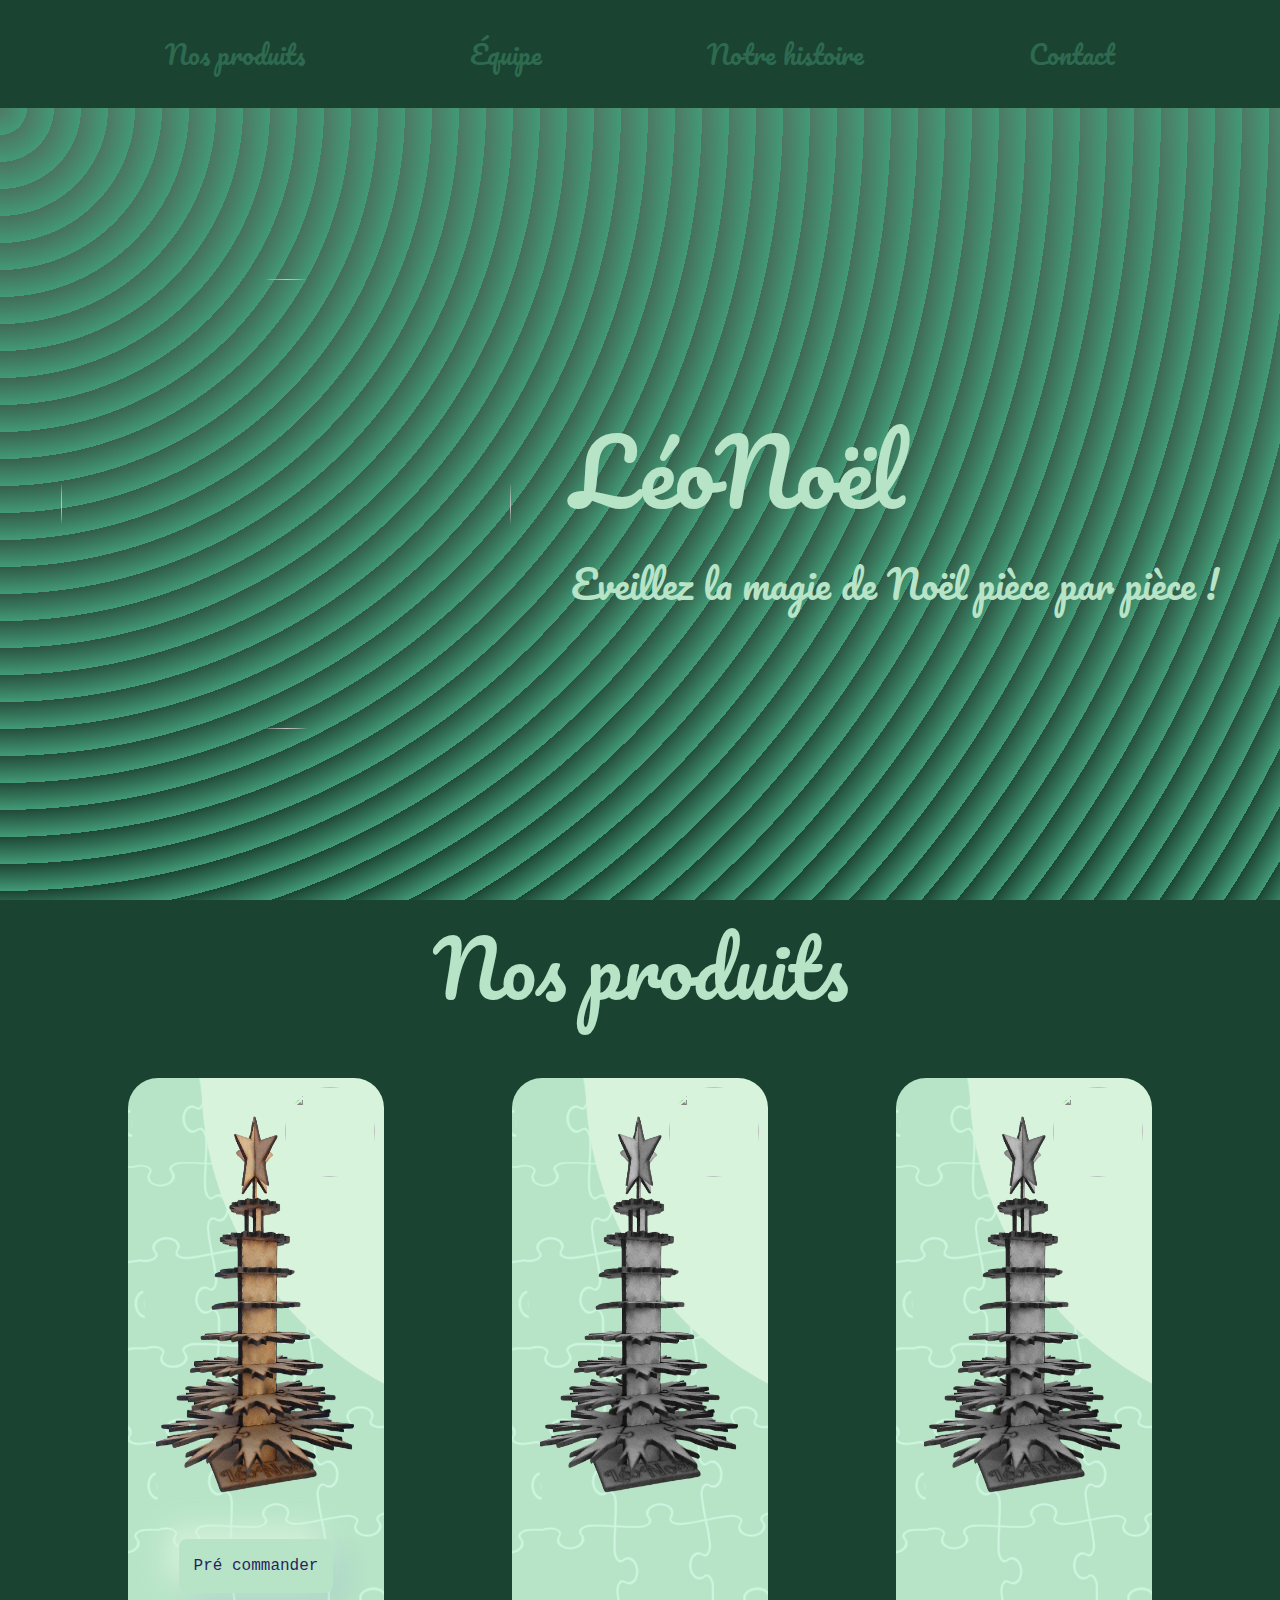
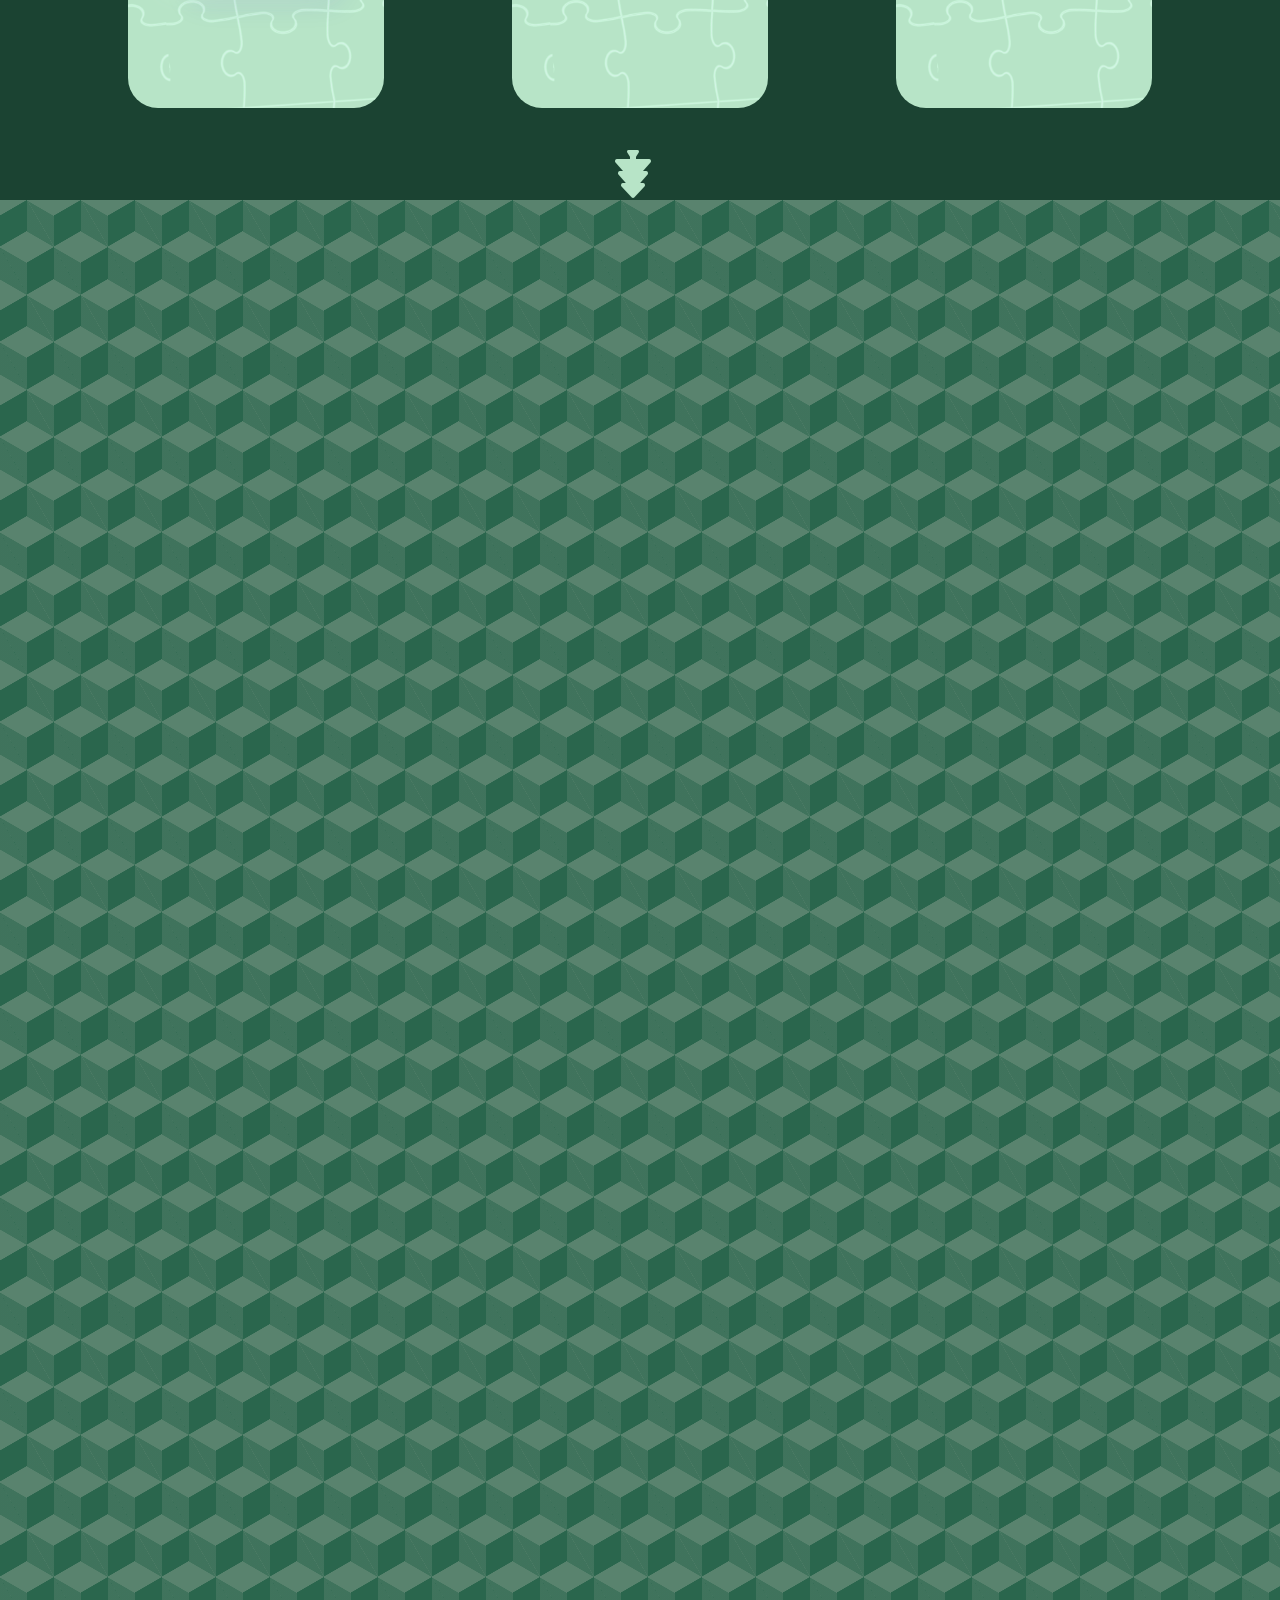
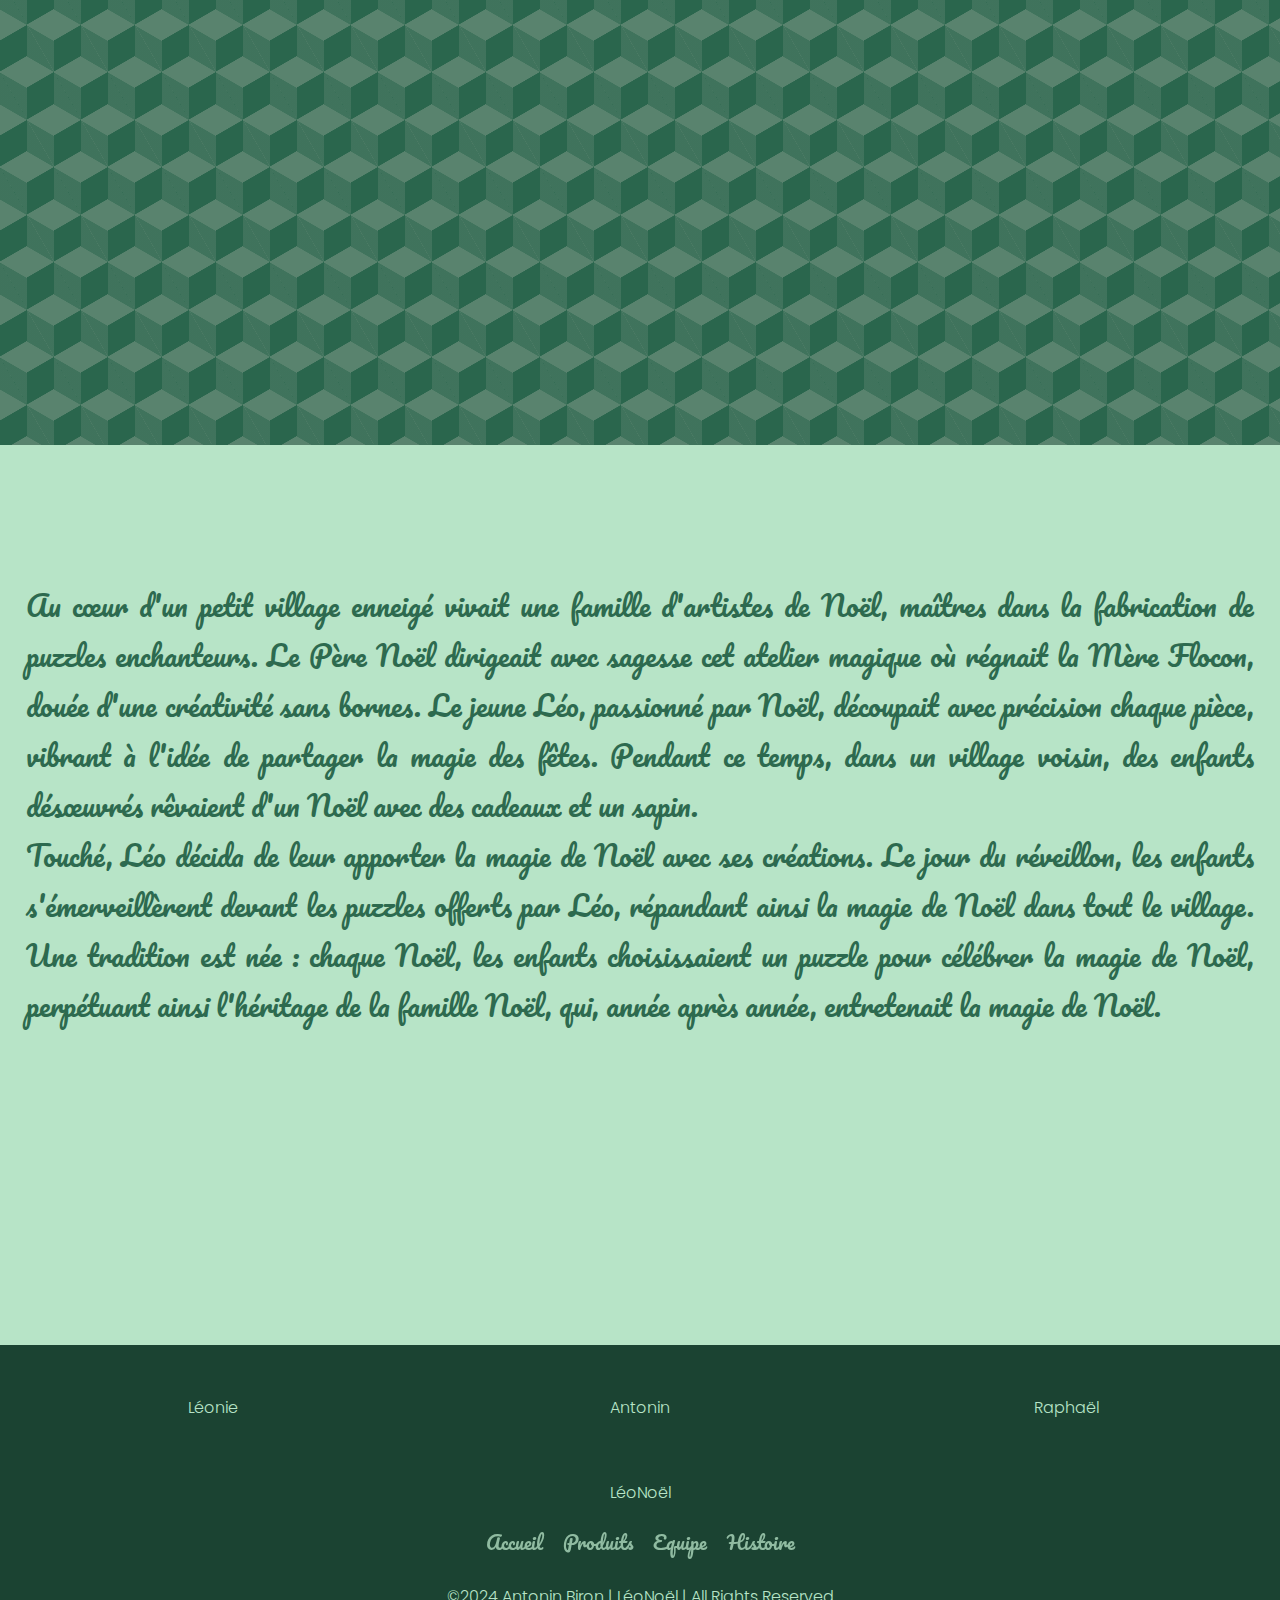
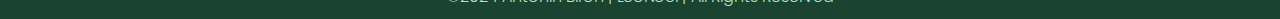
==== commit 532d0939: "working form" ====
--- a/index.html
+++ b/index.html
@@ -11,6 +11,7 @@
 	<link href="https://fonts.googleapis.com/css2?family=Inclusive+Sans:ital@0;1&display=swap" rel="stylesheet">
 	<link rel="stylesheet" href="https://cdnjs.cloudflare.com/ajax/libs/font-awesome/5.15.3/css/all.min.css">
 	<link rel="icon" type="image/png" href="./img/logo_leonoel_round.png">
+	<script type="module" src="app.mjs"></script>
 </head>
 
 <body>
@@ -42,32 +43,32 @@
 	<div class="down-arrow-to-products">
 		<a href="#products"><i class="fas fa-tree down-arrow__icon" id="down-arrow-to-products"></i></a>
 	</div>
-	<div class="preorderform">
+	<div class="preorder-form" id="preorder-form">
 
 		<div class="container">
 			<div id="welcomePage" class="page">
 				<h1>Bienvenue !</h1>
 				<button onclick="startForm()">Commencer</button>
 			</div>
-	
+
 			<div id="formPage" class="page hidden">
 				<form id="preorderForm">
 					<div class="question visible" id="firstQuestion">
 						<label for="firstName">Quel est votre prénom ?<span>*</span></label>
 						<input type="text" id="firstName" required>
 					</div>
-			
+
 					<div class="question hidden">
 						<label for="lastName">Quel est votre nom de famille ?<span>*</span></label>
 						<input type="text" id="lastName" required>
 					</div>
-			
+
 					<div class="question hidden">
 						<label for="email">Quelle est votre adresse e-mail ?<span>*</span></label>
 						<input type="email" id="email" required>
 						<p>Nous pourrons revenir vers vous pour la suite.</p>
 					</div>
-			
+
 					<div class="question hidden" id="lastQuestion">
 						<label for="quantity">Combien de sapins souhaitez-vous précommander ?<span>*</span></label>
 						<select id="quantity" required>
@@ -77,20 +78,20 @@
 						</select>
 						<p>Le prix est de 19,99 €/unité.</p>
 					</div>
-			
+
 					<div class="question hidden">
 						<label for="postalCode">Quel est votre code postal ?<span>*</span></label>
 						<input type="text" id="postalCode" pattern="[0-9]{5}" required>
 					</div>
-			
+
 					<div class="navigation">
 						<button type="button" onclick="previousQuestion()">Précédent</button>
 						<button id="continueButton" type="button" onclick="nextQuestion()">Continuer</button>
-						<button id="submitButton" type="submit" class="hidden" >Submit</button>
-					</div>                
+						<button id="submitButton" type="submit" class="hidden">Submit</button>
+					</div>
 				</form>
 			</div>
-			
+
 			<div id="confirmationPage" class="page hidden">
 				<h2>Merci ! Votre précommande a été envoyée avec succès.</h2>
 			</div>
@@ -113,10 +114,7 @@
 						</iframe>
 					</div>
 				</div>
-				<div id="embed-container" class="embed-container">
-					<div class="embed" data-tf-live="01HS743ZN3N6HP2GG3ZPPBW7JZ"></div>
-					<script src="//embed.typeform.com/next/embed.js"></script>
-				</div>
+				<button class="preorder-button" role="button" id="preorder-button">Pré commander</button>
 				<p>Sapin de Noël</p>
 			</div>
 			<div class="card"><img src="./img/logo_leonoel_ia.jpg" class="logo_product" alt=""><img
@@ -201,7 +199,7 @@
 							tant qu'associé, il incarne l'excellence discrète qui donne à notre équipe une longueur
 							d'avance. Confiez-lui vos projets et découvrez la puissance de la discrétion alliée à un
 							professionnalisme inégalé. </p>
-						<h3>«Ce n'est pas d'où vous venez qui compte, mais où vous allez »Ella Fitzgeralg</h3>
+						<h3>«Ce n'est pas d'où vous venez qui compte, mais où vous allez »Ella Fitzgerald</h3>
 					</div>
 				</section>
 			</div>
@@ -230,7 +228,7 @@
 	<div class="contacts">
 		<div class="contacts-title"></div>
 	</div>
-	
+
 	<footer class="footer" id="footer">
 		<div class="social">
 			<div class="social-leonie">
@@ -285,9 +283,9 @@
 	<script type="module" src="https://unpkg.com/ionicons@5.5.2/dist/ionicons/ionicons.esm.js"></script>
 	<script nomodule src="https://unpkg.com/ionicons@5.5.2/dist/ionicons/ionicons.js"></script>
 
-	<script src="config.js"></script>
+	<!-- <script src="https://www.gstatic.com/firebasejs/9.0.0/firebase-app.js"></script>
+	<script src="https://www.gstatic.com/firebasejs/9.0.0/firebase-database.js"></script> -->
 	<script src="script.js"></script>
-    <script type="module" src="app.js"></script>
 </body>
 
 </html>--- a/style.css
+++ b/style.css
@@ -9,6 +9,7 @@
 
 html {
 	scroll-behavior: smooth;
+	overflow-x: hidden;
 }
 
 body {
@@ -74,7 +75,7 @@
 
 	background-color: #1b4332;
 	opacity: 1;
-	background-image:  repeating-radial-gradient( circle at 0 0, transparent 0, #429a76 27px ), repeating-linear-gradient( #B7E4C755, #1b4332 );
+	background-image: repeating-radial-gradient(circle at 0 0, transparent 0, #429a76 27px), repeating-linear-gradient(#B7E4C755, #1b4332);
 
 	display: flex;
 	align-items: center;
@@ -149,6 +150,7 @@
 	background-clip: text;
 	color: #B7E4C7;
 }
+
 .down-arrow__icon-to-history {
 	font-size: 3em;
 	transform: rotate(180deg);
@@ -190,8 +192,8 @@
 	color: transparent;
 }
 
-#team-title{
-	font-size:6vw;
+#team-title {
+	font-size: 6vw;
 	font-family: 'Pacifico', cursive;
 	text-align: center;
 
@@ -268,8 +270,8 @@
 	background-size: cover;
 	position: relative;
 	display: flex;
-    flex-direction: column;
-    justify-content: space-between;
+	flex-direction: column;
+	justify-content: space-between;
 
 	.img_product {
 		width: 20vw;
@@ -283,15 +285,15 @@
 		transition-duration: 1s;
 	}
 
-	.embed-container{
+	.embed-container {
 		display: flex;
 
-		.embed{
+		.embed {
 			transform: translateY(-5vh);
 			margin-left: auto;
 			margin-right: auto;
 
-			button{
+			button {
 				color: #3c7459;
 			}
 		}
@@ -305,13 +307,13 @@
 		width: 80%;
 		height: 80%;
 	}
-	
+
 	.popup iframe {
 		border-radius: 20px;
 		width: 100%;
 		height: 100%;
 	}
-	
+
 	.popup {
 		display: none;
 		position: fixed;
@@ -322,14 +324,14 @@
 		background-color: rgba(0, 0, 0, 0.5);
 		z-index: 9999;
 	}
-	
+
 	.popup .sketchfab-embed-wrapper {
 		position: absolute;
 		top: 50%;
 		left: 50%;
 		transform: translate(-50%, -50%);
 	}
-	
+
 	.popup .close {
 		position: absolute;
 		top: 20px;
@@ -338,7 +340,7 @@
 		color: #fff;
 		cursor: pointer;
 	}
-	
+
 
 	#in-creation {
 		filter: grayscale(100%);
@@ -371,27 +373,29 @@
 	width: 100%;
 
 	background-color: #2a664d;
-	background-image:  linear-gradient(30deg, #59836e 12%, transparent 12.5%, transparent 87%, #59836e 87.5%, #59836e), linear-gradient(150deg, #59836e 12%, transparent 12.5%, transparent 87%, #59836e 87.5%, #59836e), linear-gradient(30deg, #59836e 12%, transparent 12.5%, transparent 87%, #59836e 87.5%, #59836e), linear-gradient(150deg, #59836e 12%, transparent 12.5%, transparent 87%, #59836e 87.5%, #59836e), linear-gradient(60deg, #59836e77 25%, transparent 25.5%, transparent 75%, #59836e77 75%, #59836e77), linear-gradient(60deg, #59836e77 25%, transparent 25.5%, transparent 75%, #59836e77 75%, #59836e77);
+	background-image: linear-gradient(30deg, #59836e 12%, transparent 12.5%, transparent 87%, #59836e 87.5%, #59836e), linear-gradient(150deg, #59836e 12%, transparent 12.5%, transparent 87%, #59836e 87.5%, #59836e), linear-gradient(30deg, #59836e 12%, transparent 12.5%, transparent 87%, #59836e 87.5%, #59836e), linear-gradient(150deg, #59836e 12%, transparent 12.5%, transparent 87%, #59836e 87.5%, #59836e), linear-gradient(60deg, #59836e77 25%, transparent 25.5%, transparent 75%, #59836e77 75%, #59836e77), linear-gradient(60deg, #59836e77 25%, transparent 25.5%, transparent 75%, #59836e77 75%, #59836e77);
 	background-size: 54px 95px;
 	background-position: 0 0, 0 0, 27px 47px, 27px 47px, 0 0, 27px 47px;
 
 	color: #b7e4c7;
 }
 
-.team-grid{
+.team-grid {
 	display: flex;
 	flex-direction: column;
 	height: 170vh;
-	margin-top:10vh;
-
-	.leonie, .antonin, .raphael{
+	margin-top: 10vh;
+
+	.leonie,
+	.antonin,
+	.raphael {
 		margin-top: auto;
 		margin-bottom: auto;
 		margin-left: 5vw;
 		margin-right: 5vw;
 	}
 
-	section{
+	section {
 		display: flex;
 		place-items: left;
 		align-content: center;
@@ -400,27 +404,31 @@
 		border-radius: 20px;
 		padding: 1vh;
 	}
-	h1{
+
+	h1 {
 		font-size: 4vh;
 		text-align: center;
 	}
-	p{
+
+	p {
 		text-align: justify;
 		font-size: 2vw;
 	}
-	h3{
+
+	h3 {
 		font-size: 2.5vw;
 	}
-	img{
+
+	img {
 		height: 20vh;
 	}
 
-	.profil{
+	.profil {
 		margin-top: auto;
 		margin-bottom: auto;
 	}
 
-	.description-team{
+	.description-team {
 		margin-left: 2vw;
 		margin-right: 2vw;
 		display: flex;
@@ -429,14 +437,14 @@
 	}
 }
 
-.hidden{
+.hidden {
 	opacity: 0;
 	filter: blur(5px);
 	transform: translateX(-100%);
 	transition: all 2s;
 }
 
-.show{
+.show {
 	opacity: 1;
 	filter: blur(0);
 	transform: translateX(0);
@@ -453,35 +461,36 @@
 	flex-direction: column;
 	font-family: "Poppins", sans-serif;
 	color: #B7E4C7;
-  }
-  
-  .social-icon,
-  .menu {
+}
+
+.social-icon,
+.menu {
 	position: relative;
 	display: flex;
 	justify-content: center;
 	align-items: center;
 	margin: 10px 0;
 	flex-wrap: wrap;
-  }
-  
-  .social-icon__item,
-  .menu__item {
+}
+
+.social-icon__item,
+.menu__item {
 	list-style: none;
-  }
-  
-  .social-icon__link {
+}
+
+.social-icon__link {
 	font-size: 2rem;
 	color: #B7E4C7;
 	margin: 0 10px;
 	display: inline-block;
 	transition: 0.5s;
-  }
-  .social-icon__link:hover {
+}
+
+.social-icon__link:hover {
 	transform: translateY(-10px);
-  }
-  
-  .menu__link {
+}
+
+.menu__link {
 	font-size: 1.2rem;
 	color: #B7E4C7;
 	margin: 0 10px;
@@ -490,87 +499,87 @@
 	text-decoration: none;
 	opacity: 0.75;
 	font-weight: 300;
-  }
-  
-  .menu__link:hover {
+}
+
+.menu__link:hover {
 	opacity: 1;
-  }
-  
-  .footer p {
+}
+
+.footer p {
 	color: #B7E4C7;
 	margin: 15px 0 10px 0;
 	font-size: 1rem;
 	font-weight: 300;
-  }
-  
-.social{
+}
+
+.social {
 	width: 100%;
 	display: flex;
 	flex-direction: row;
 	justify-content: space-around;
-	text-align: center	;
-
-	div{
+	text-align: center;
+
+	div {
 		text-align: center;
 		width: 33vw;
 	}
 }
 
-.social-team{
+.social-team {
 	text-align: center;
 }
 
 /* CSS pour le menu burger */
 .burger-menu {
-    display: none;
+	display: none;
 }
 
 .burger-line {
-    display: block;
-    width: 30px;
-    height: 3px;
-    background-color: #1b4332;
-    margin: 5px 0;
+	display: block;
+	width: 30px;
+	height: 3px;
+	background-color: #1b4332;
+	margin: 5px 0;
 }
 
 @media screen and (max-width: 1024px) {
-	.home-screen{
+	.home-screen {
 		flex-direction: column;
 
-		#logo{
+		#logo {
 			width: 35vw;
 			height: 35vw;
-			aspect-ratio:initial;
-		}
-
-		.case-logo{
+			aspect-ratio: initial;
+		}
+
+		.case-logo {
 			height: fit-content;
 		}
 
-		#title{
+		#title {
 			margin-top: -10vh;
 			font-size: 13vw;
 			text-align: center;
 		}
 
-		#subtitle{
+		#subtitle {
 			font-size: 5vw;
 			text-align: center;
 		}
 
-		
+
 	}
 }
 
 @media screen and (max-width: 930px) {
-    
-	
+
+
 	.burger-menu {
-        display: block;
+		display: block;
 		position: absolute;
 		right: 4vw;
-		top: 4vh;	
-    }
+		top: 4vh;
+	}
 
 	.navbar-nav {
 		position: fixed;
@@ -585,7 +594,7 @@
 		z-index: 999;
 	}
 
-	ul li a{
+	ul li a {
 		font-size: 7vw;
 	}
 
@@ -594,59 +603,61 @@
 		right: 0;
 	}
 
-	.home-screen{
+	.home-screen {
 		flex-direction: column;
 
-		#logo{
+		#logo {
 			width: 45vw;
 			height: 45vw;
-			aspect-ratio:initial;
-		}
-
-		.case-logo{
+			aspect-ratio: initial;
+		}
+
+		.case-logo {
 			height: fit-content;
 		}
-		
-		#title{
+
+		#title {
 			margin-top: -10vh;
 			font-size: 15vw;
 			text-align: center;
 		}
 
-		#subtitle{
+		#subtitle {
 			font-size: 5vw;
 			text-align: center;
 		}
 	}
 
-	#products-title, #team-title, #history-title{
+	#products-title,
+	#team-title,
+	#history-title {
 		font-size: 15vw;
 	}
 
 
-	.grid{
+	.grid {
 		flex-direction: column;
 		justify-content: space-around;
 		margin: 0;
 		height: 100%;
 	}
-	
-	.products{
+
+	.products {
 		height: 120vh;
 	}
 
-	.card{
+	.card {
 		width: 75%;
 		height: 30vh;
 		margin-left: auto;
 		margin-right: auto;
 
-		.img_product{
+		.img_product {
 			height: 30vh;
 			width: 20vh;
 		}
 
-		p{
+		p {
 			font-size: 6vw;
 			position: absolute;
 			right: 1%;
@@ -654,6 +665,7 @@
 			transform: translateY(50%);
 		}
 	}
+
 	.history-text {
 		justify-content: space-evenly;
 		height: 85%;
@@ -667,80 +679,84 @@
 		}
 
 	}
-	
-	
-}
-@media screen and (max-height: 830px) and (max-width: 500px)  {
-	.home-screen{
-
-		.case-logo{
+
+
+}
+
+@media screen and (max-height: 830px) and (max-width: 500px) {
+	.home-screen {
+
+		.case-logo {
 			height: fit-content;
 		}
 
-		#title{
+		#title {
 			font-size: 7vw;
 			text-align: center;
 		}
 
-		#subtitle{
+		#subtitle {
 			font-size: 3vw;
 			text-align: center;
 		}
 	}
-	
+
 
 	.navbar-nav a {
 		font-size: 5vh;
 	}
 }
-@media screen and (max-height: 730px)  {
-	.home-screen{
-		#logo{
+
+@media screen and (max-height: 730px) {
+	.home-screen {
+		#logo {
 			width: 30vw;
 			height: 30vw;
 		}
 
-		.case-logo{
+		.case-logo {
 			height: fit-content;
 		}
 
-		#title{
+		#title {
 			font-size: 7vw;
 			text-align: center;
 		}
 
-		#subtitle{
+		#subtitle {
 			font-size: 3vw;
 			text-align: center;
 		}
 	}
+
 	.down-arrow-to-products {
 		right: 0;
 		left: unset;
 
-		.down-arrow__icon{
+		.down-arrow__icon {
 			font-size: 2em;
 			margin-top: 3vh;
 		}
 	}
 }
-@media screen and (max-height: 580px)  {
-	.home-screen{
-		#logo{
+
+@media screen and (max-height: 580px) {
+	.home-screen {
+		#logo {
 			width: 25vw;
 			height: 25vw;
 		}
 
-		.case-logo{
+		.case-logo {
 			height: fit-content;
 		}
 
-		#title{
+		#title {
 			font-size: 7vw;
 			text-align: center;
 		}
 
-		#subtitle{
+		#subtitle {
 			font-size: 3vw;
 			text-align: center;
 		}
@@ -750,22 +766,24 @@
 
 
 @media screen and (max-width: 730px) {
-	.home-screen #logo{
+	.home-screen #logo {
 		width: 75vw;
 		height: 75vw;
 	}
 
-	.team{
+	.team {
 		height: max-content;
 	}
 
-	.team-grid{
+	.team-grid {
 
 		margin-top: 0;
 		text-align: center;
 		height: fit-content;
 
-		.leonie , .antonin , .raphael{
+		.leonie,
+		.antonin,
+		.raphael {
 			margin-top: 1vh;
 			margin-bottom: 1vh;
 			margin-left: auto;
@@ -774,53 +792,247 @@
 			width: 95vw;
 			height: 120vw;
 
-			
-		}
-
-		.antonin .hidden{
+
+		}
+
+		.antonin .hidden {
 			flex-direction: column-reverse;
 		}
 
-		.hidden{
+		.hidden {
 			flex-direction: column;
 			height: 100%;
 			justify-content: space-around;
-			
+
 
 			.profil {
 				text-align: center;
 				margin-top: 0;
 				margin-bottom: 0;
 
-				img{
+				img {
 					width: 35vw;
 					height: 35vw;
 				}
 			}
 
-			.description-team{
+			.description-team {
 				height: 100%;
-				p{
+
+				p {
 					font-size: 3vw;
 				}
-				h3{
+
+				h3 {
 					font-size: 4vw;
 				}
 			}
 		}
 	}
-	.down-arrow-to-history{
+
+	.down-arrow-to-history {
 		margin-top: 2vh;
 	}
 
 	.social {
 		height: fit-content;
-		div{
+
+		div {
 			display: flex;
 			flex-direction: column;
 			width: 33vw;
 			justify-content: space-between;
 		}
 	}
-	
-}
+
+}
+
+#welcomePage {
+	display: flex;
+	flex-direction: column;
+	height: 50%;
+	width: 50%;
+	align-items: center;
+	justify-content: center;
+}
+
+.preorder-form {
+	width: 100%;
+	height: 100%;
+	position: absolute;
+	z-index: 999;
+}
+
+.container {
+	overflow-x: hidden;
+	width: 80%;
+	height: 80%;
+	display: flex;
+	align-items: center;
+	margin-left: auto;
+	margin-right: auto;
+	margin-top: 10vh;
+
+	border-radius: 20px;
+	justify-content: space-evenly;
+	background-color: #b7e4c7;
+}
+
+#formPage {
+	width: 100vw;
+}
+
+#preorderForm {
+	.question {
+		height: 50%;
+		align-items: center;
+	}
+}
+
+#preorderForm {
+	width: 100%;
+}
+
+.page {
+	display: flex;
+}
+
+.hidden {
+	display: none;
+}
+
+.question {
+	margin-bottom: 20px;
+}
+
+label {
+	display: block;
+	font-weight: bold;
+}
+
+input[type="text"],
+input[type="email"],
+select {
+	width: 100%;
+	padding: 10px;
+	margin-top: 5px;
+	border: 1px solid #ccc;
+	border-radius: 4px;
+	box-sizing: border-box;
+}
+
+.navigation {
+	margin-bottom: 10vh;
+	margin-left: 10vw;
+	margin-right: 10vw;
+	width: auto;
+	justify-content: space-around;
+	display: flex;
+}
+
+.navigation button {
+	padding: 10px 20px;
+	background-color: #007bff;
+	color: #aaa9a9;
+	border: none;
+	border-radius: 4px;
+	cursor: pointer;
+	margin-left: auto;
+	margin-right: auto;
+}
+
+.navigation button:not(:last-child) {
+	margin-left: auto;
+	margin-left: auto;
+}
+
+/* Animation pour les questions qui entrent */
+@keyframes slideIn {
+	from {
+		opacity: 0;
+		transform: translateX(100%);
+	}
+
+	to {
+		opacity: 1;
+		transform: translateX(0);
+	}
+}
+
+/* Animation pour les questions qui sortent */
+@keyframes slideOut {
+	from {
+		opacity: 1;
+		transform: translateX(0);
+	}
+
+	to {
+		opacity: 0;
+		transform: translateX(-100%);
+	}
+}
+
+.question {
+	margin-left: 10vw;
+	margin-right: 10vw;
+	animation-duration: 0.5s;
+	animation-fill-mode: both;
+	animation-timing-function: ease-in-out;
+}
+
+.slide-in {
+	animation-name: slideIn;
+}
+
+.slide-out {
+	animation-name: slideOut;
+}
+
+.preorder-button {
+	align-items: center;
+	background: #B7E4C7;
+	border: 0;
+	border-radius: 8px;
+	box-shadow: -10px -10px 30px 0 #d8f3dc, 10px 10px 30px 0 #1d0dca17;
+	box-sizing: border-box;
+	color: #2a1f62;
+	cursor: pointer;
+	display: flex;
+	font-family: "Cascadia Code", Consolas, Monaco, "Andale Mono", "Ubuntu Mono", monospace;
+	font-size: 1rem;
+	justify-content: center;
+	line-height: 1.5rem;
+	padding: 15px;
+	position: relative;
+	/* left: 50%; */
+	/* top: 0; */
+	/* transform: translateX(-50%); */
+	margin-left: auto;
+	margin-right: auto;
+	transform: translateY(-5vh);
+	text-align: left;
+	transition: .2s;
+	user-select: none;
+	-webkit-user-select: none;
+	touch-action: manipulation;
+	white-space: pre;
+	width: max-content;
+	word-break: normal;
+	word-spacing: normal;
+}
+
+.preorder-button:hover {
+	background: #d8f3dc;
+	box-shadow: -15px -15px 30px 0 #d8f3dc, 15px 15px 30px 0 #1d0dca17;
+}
+
+#preorder-form {
+	display: none;
+	opacity: 0;
+	transition: opacity 1s ease-in-out;
+}
+
+#preorder-form.visible {
+	transition: opacity 1s ease-in-out;
+	opacity: 1;
+}